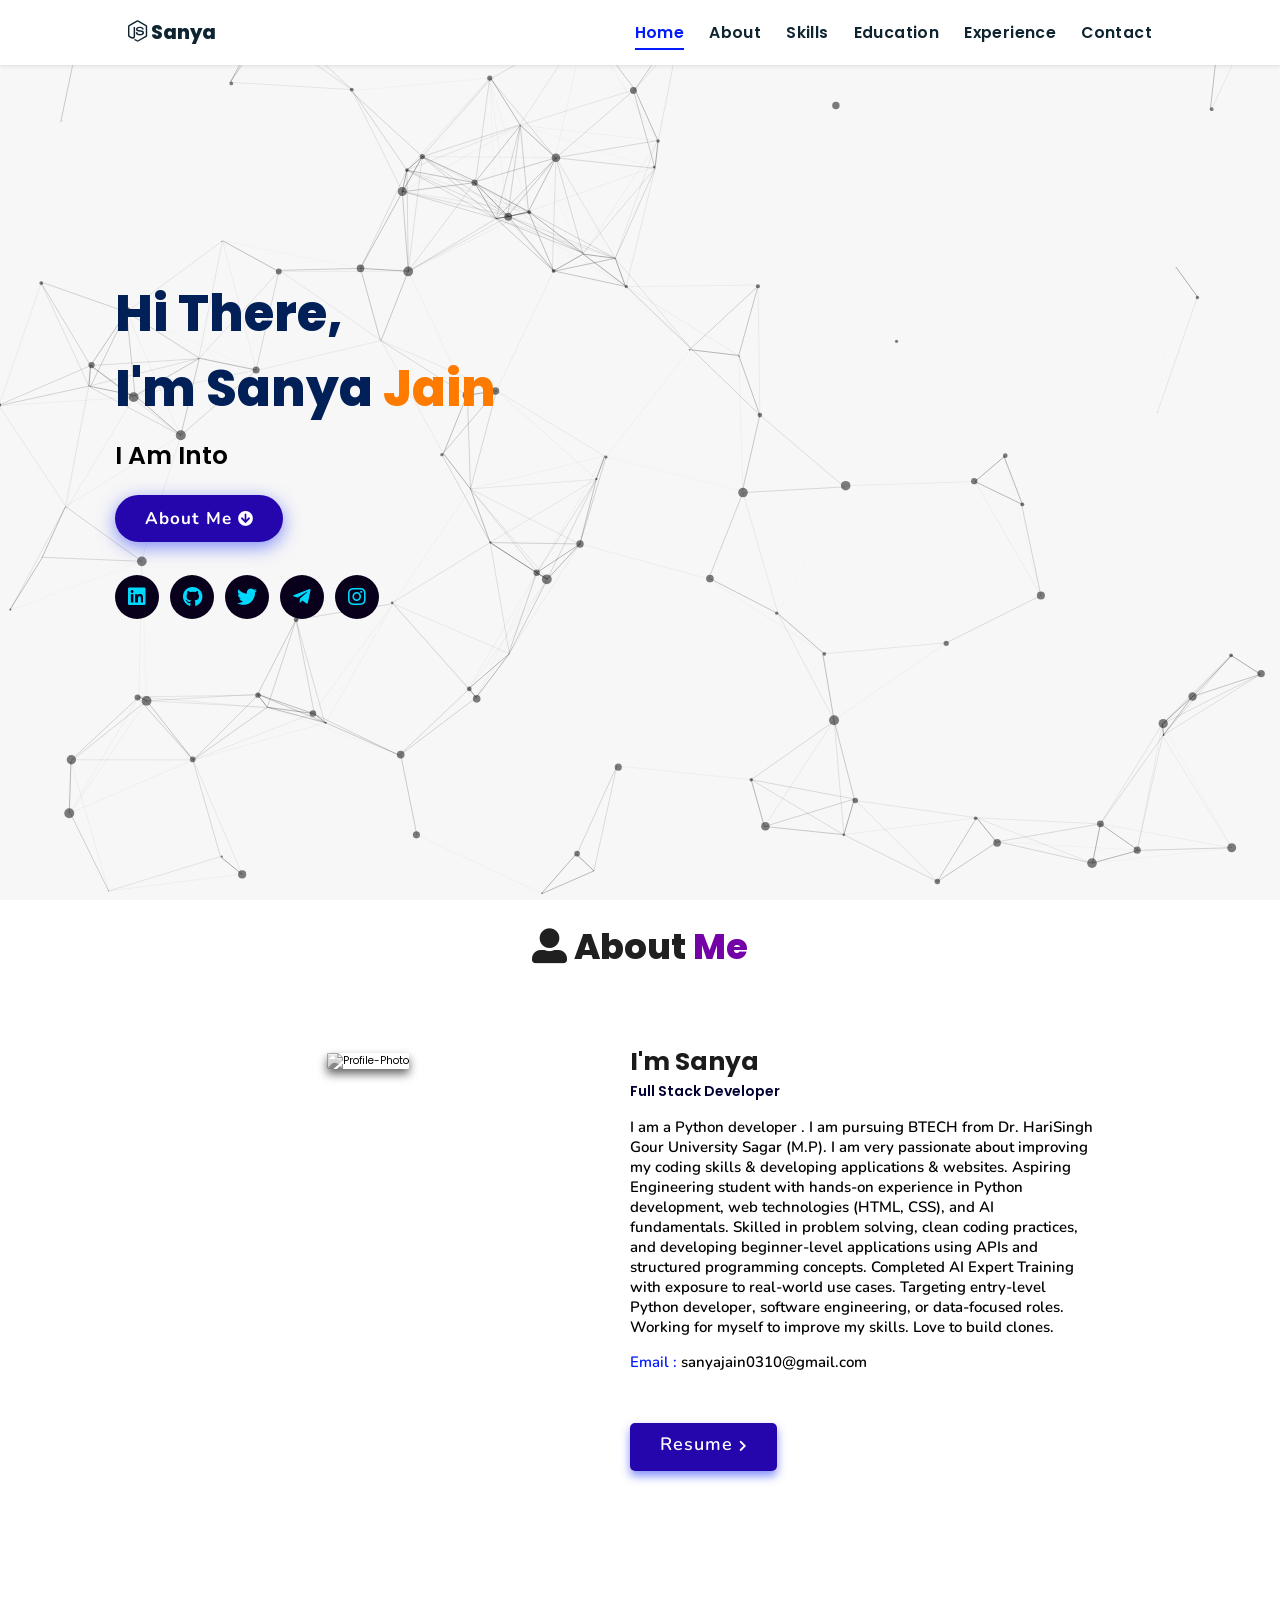
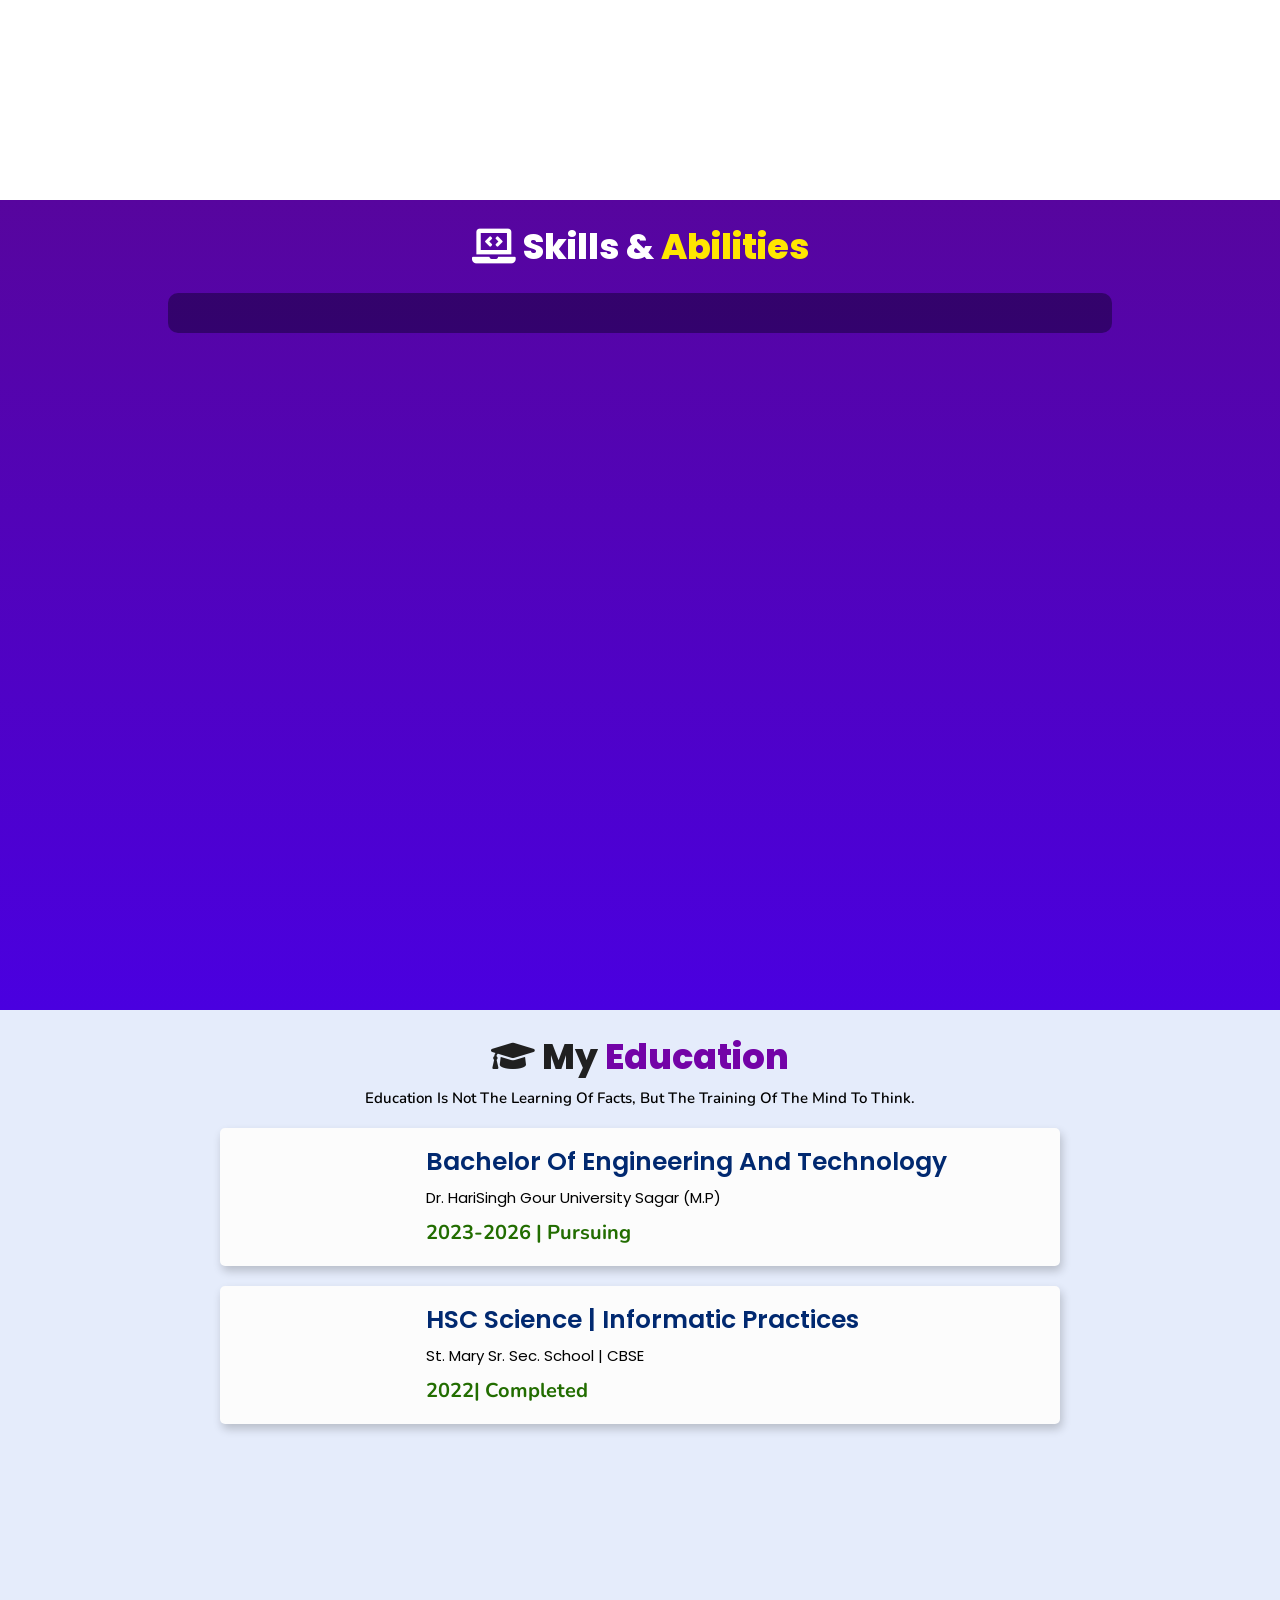
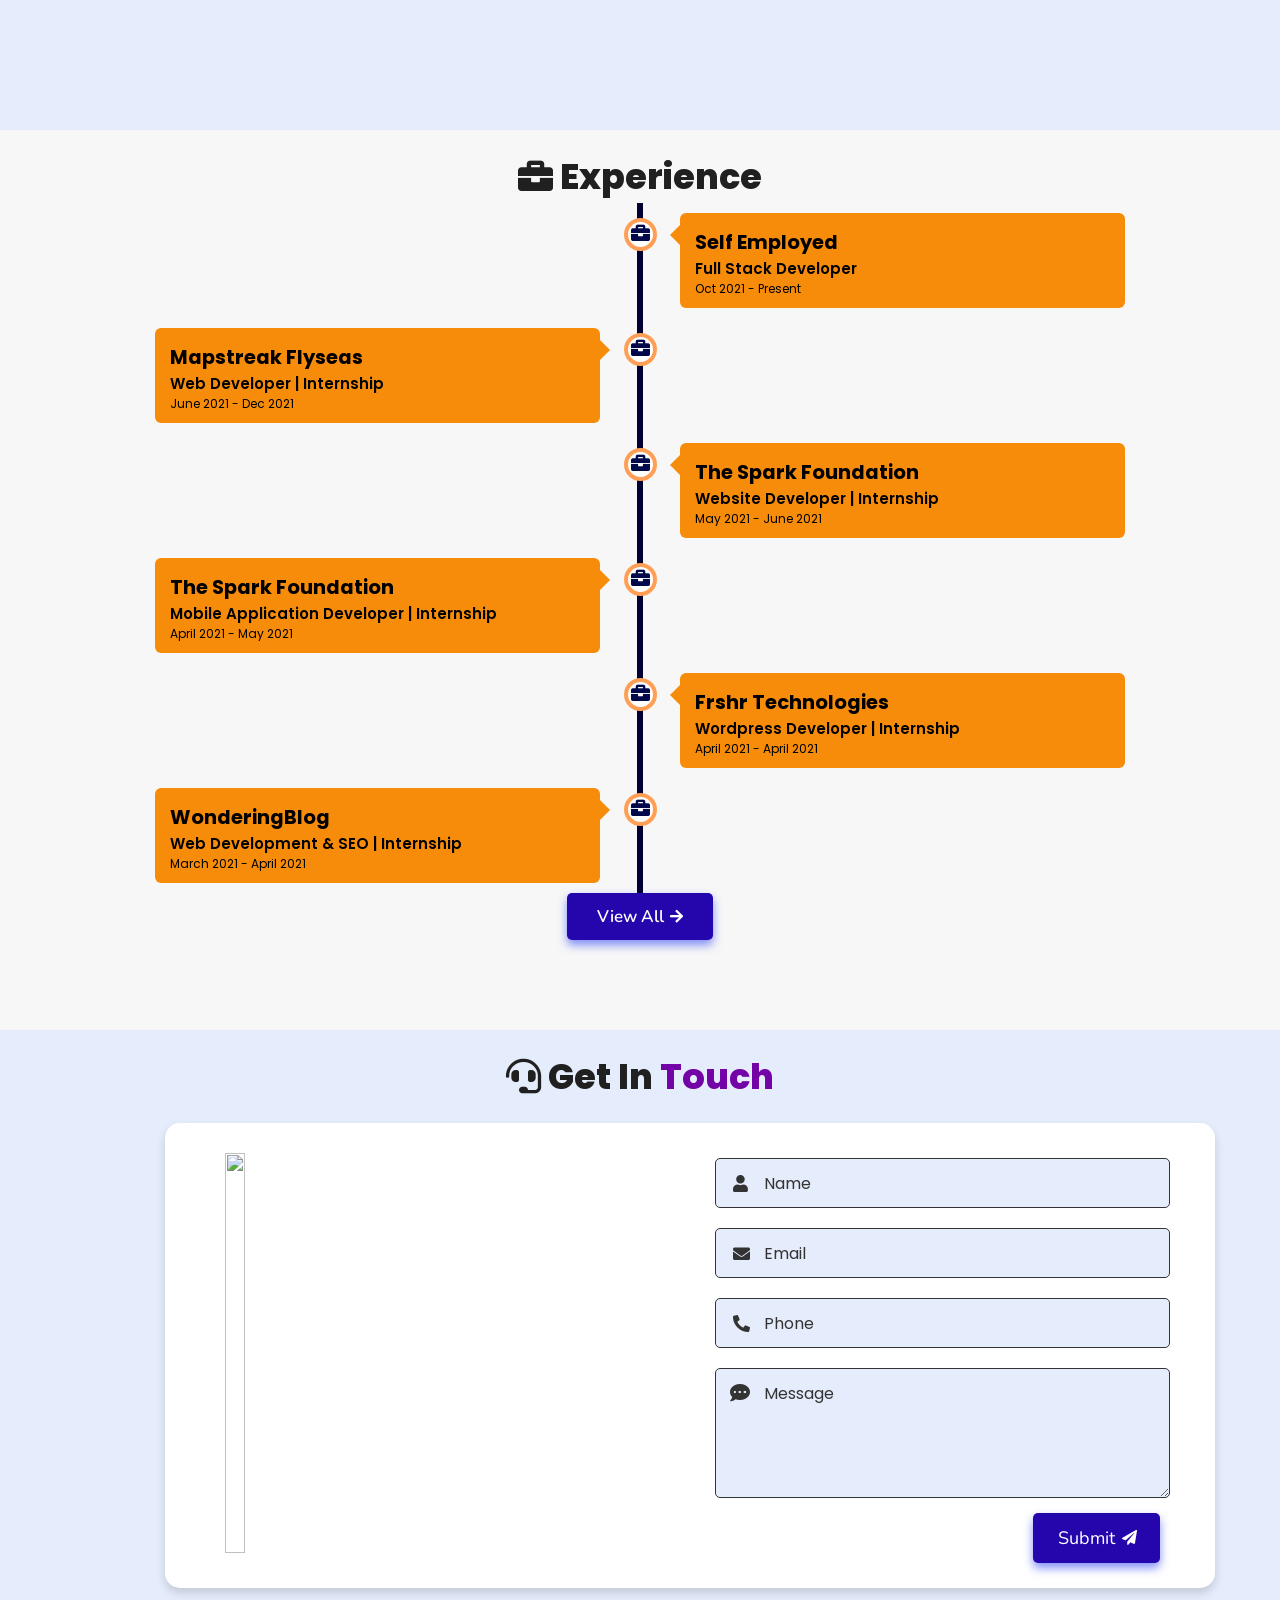
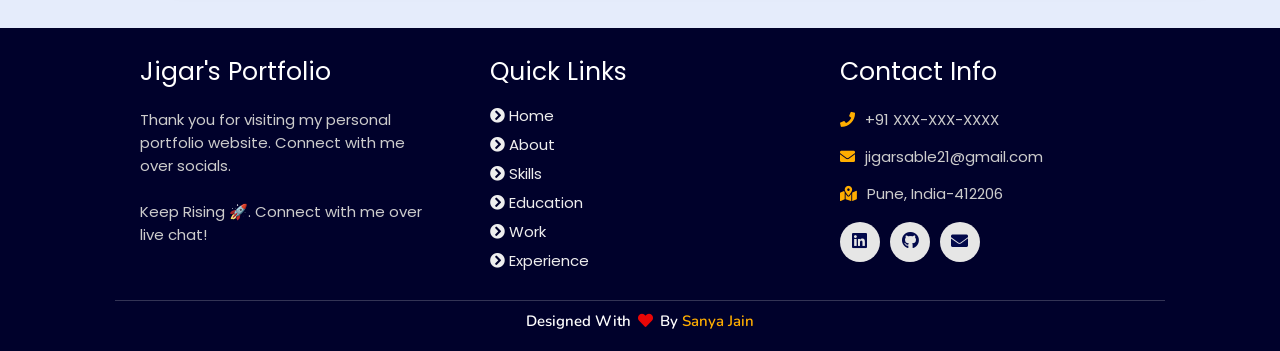
==== index.html @ 199e901e "Add files via upload" ====
<!DOCTYPE html>
<html lang="en">
<head>
    <meta charset="UTF-8">
    <meta http-equiv="X-UA-Compatible" content="IE=edge">
    <meta name="viewport" content="width=device-width, initial-scale=1.0">
    <meta name="keywords" content="sanya jain, portfolio, sanya, Python dev, personal portfolio lifecodes, portfolio design, portfolio website, personal portfolio" />
    <meta name="description" content="Welcome to Sanya's Portfolio. Web Developer and Python Developer" />
    <!-- Custom CSS -->
    <link rel="stylesheet" href="./assets/style.css">
    <!-- Font Awesome -->
    <link rel="stylesheet" href="https://cdnjs.cloudflare.com/ajax/libs/font-awesome/5.15.3/css/all.min.css" integrity="sha512-iBBXm8fW90+nuLcSKlbmrPcLa0OT92xO1BIsZ+ywDWZCvqsWgccV3gFoRBv0z+8dLJgyAHIhR35VZc2oM/gI1w==" crossorigin="anonymous" referrerpolicy="no-referrer" />
    <!-- Favicon -->
    <link id='favicon' rel="shortcut icon" href="./assets/images/favicon.png" type="image/x-png">
    <title>Portfolio | Sanya Jain</title>
</head>
<body oncontextmenu="return false">

<!-- pre loader -->
<!-- <div class="loader-container">
  <img draggable="false" src="./assets/images/preloader.gif" alt="">
</div> -->

<!-- navbar starts -->
<header>
        <a href="/" class="logo"><i class="fab fa-node-js"></i> Sanya</a>

        <div id="menu" class="fas fa-bars"></div>
        <nav class="navbar">
            <ul>
            <li><a class="active" href="#home">Home</a></li>
            <li><a href="#about">About</a></li>
            <li><a href="#skills">Skills</a></li>
            <li><a href="#education">Education</a></li>
            <li><a href="#experience">Experience</a></li>
            <li><a href="#contact">Contact</a></li>
            </ul>
        </nav>
</header>
<!-- navbar ends -->


<!-- hero section starts -->
<section class="home" id="home">
    <div id="particles-js"></div>

    <div class="content">
    <h2>Hi There,<br/> I'm Sanya <span>Jain</span></h2>
    <p>i am into <span class="typing-text"></span></p>
    <a href="#about" class="btn"><span>About Me</span>
      <i class="fas fa-arrow-circle-down"></i>
    </a>
    <div class="socials">
        <ul class="social-icons">
          <li><a class="linkedin" aria-label="LinkedIn" href="https://www.linkedin.com/in/jigar-sable/" target="_blank"><i class="fab fa-linkedin"></i></a></li> 
          <li><a class="github" aria-label="GitHub" href="https://github.com/jigar-sable" target="_blank"><i class="fab fa-github"></i></a></li>
          <li><a class="twitter" aria-label="Twitter" href="https://twitter.com/jigar_sable" target="_blank"><i class="fab fa-twitter"></i></a></li>
          <li><a class="telegram" aria-label="Telegram" href="https://t.me/lifecode5" target="_blank"><i class="fab fa-telegram-plane"></i></a></li>
          <li><a class="instagram" aria-label="Instagram" href="https://www.instagram.com/jigarsable.dev"><i class="fab fa-instagram" target="_blank"></i></a></li>
        </ul>
      </div>
    </div>
<div class="image">
    <img draggable="false" class="tilt" src="https://i.ibb.co/cXT13GSZ/profile-photo.jpg" alt="">
</div>
</section>
<!-- hero section ends -->


<!-- about section starts -->
<section class="about" id="about">
    <h2 class="heading"><i class="fas fa-user-alt"></i> About <span>Me</span></h2>
    
    <div class="row">

    <div class="image">
        <img draggable="false" class="tilt" src="https://i.ibb.co/cXT13GSZ/profile-photo.jpg" alt="profile-photo">
    </div>
    <div class="content">
        <h3>I'm Sanya</h3>
        <span class="tag">Full Stack Developer</span>
        
        <p>I am a Python developer .
          I am pursuing BTECH from Dr. HariSingh Gour University Sagar (M.P).
          I am very passionate about improving my coding skills & developing applications & websites.
          Aspiring Engineering student with hands-on experience in Python development, web technologies (HTML, CSS),
          and AI fundamentals. Skilled in problem solving, clean coding practices, and developing beginner-level applications 
          using APIs and structured programming concepts. Completed AI Expert Training with exposure to real-world use cases.
          Targeting entry-level Python developer, software engineering, or data-focused roles.
          Working for myself to improve my skills.
          Love to build clones. </p>
        
        <div class="box-container">
            <!-- <div class="box">
              <p><span> age: </span> 20</p>
              <p><span> phone : </span> +91 XXX-XXX-XXXX</p>
            </div> -->
            <div class="box">
              <p><span> email : </span> sanyajain0310@gmail.com</p>
            </div>
        </div>
        
        <div class="resumebtn">
            <a href="https://drive.google.com/file/d/15z_i5EoxXMMvRccSIkfbIMJE0jbK_z5-/view?usp=drivesdk" target="_blank" class="btn"><span>Resume</span>
                <i class="fas fa-chevron-right"></i>
            </a>
        </div>

    </div>
    </div>
</section>
<!-- about section ends -->

<!-- skills section starts -->
<section class="skills" id="skills">

    <h2 class="heading"><i class="fas fa-laptop-code"></i> Skills & <span>Abilities</span></h2>

    <div class="container">
          <div class="row" id="skillsContainer">

            <!-- <div class="bar">
              <div class="info">
                <img src="https://img.icons8.com/color/48/000000/adobe-xd.png"/>
                <span>AdobeXD</span>
              </div>
            </div> -->

      </div>
</div>
</section>
<!-- skills section ends -->


<!-- education section starts -->
<section class="education" id="education">

  <h1 class="heading"><i class="fas fa-graduation-cap"></i> My <span>Education</span></h1>

    <p class="qoute">Education is not the learning of facts, but the training of the mind to think.</p>

    <div class="box-container">

    <div class="box">
        <div class="image">
        <!--img draggable="false" src="./assets/images/educat/college.jpg" alt=""-->
        </div>
        <div class="content">
        <h3>Bachelor of Engineering and Technology</h3>
        <p>Dr. HariSingh Gour University Sagar (M.P)</p>
        <h4>2023-2026 | Pursuing</h4>
        </div>
    </div>

    <div class="box">
      <div class="image">
      <!--img draggable="false" src="./assets/images/educat/school.jpg" alt="school"-->
      </div>
      <div class="content">
      <h3>HSC Science | Informatic Practices</h3>
      <p>St. Mary Sr. Sec. School | CBSE</p>
      <h4>2022| Completed</h4>
      </div>
    </div>

</div>
</section>
<!-- education section ends -->



<!-- experience section starts -->
<section class="experience" id="experience">

  <h2 class="heading"><i class="fas fa-briefcase"></i> Experience </h2>

  <div class="timeline">

    <div class="container right">
      <div class="content">
        <div class="tag">
          <h2>Self Employed</h2>
        </div>
        <div class="desc">
            <h3>Full Stack Developer</h3>
            <p>Oct 2021 - present</p>
        </div>
      </div>
    </div>

    <div class="container left">
      <div class="content">
        <div class="tag">
          <h2>Mapstreak Flyseas</h2>
        </div>
        <div class="desc">
            <h3>Web Developer | Internship</h3>
            <p>June 2021 - Dec 2021</p>
        </div>
      </div>
    </div>

    <div class="container right">
      <div class="content">
        <div class="tag">
          <h2>The Spark Foundation</h2>
        </div>
        <div class="desc">
            <h3>Website Developer | Internship</h3>
            <p>May 2021 - June 2021</p>
        </div>
      </div>
    </div>

    <div class="container left">
      <div class="content">
        <div class="tag">
          <h2>The Spark Foundation</h2>
        </div>
        <div class="desc">
            <h3>Mobile Application Developer | Internship</h3>
            <p>April 2021 - May 2021</p>
        </div>
      </div>
    </div>

    <div class="container right">
      <div class="content">
        <div class="tag">
          <h2>Frshr Technologies</h2>
        </div>
        <div class="desc">
            <h3>Wordpress Developer | Internship</h3>
            <p>April 2021 - April 2021</p>
        </div>
      </div>
    </div>

    <div class="container left">
      <div class="content">
        <div class="tag">
          <h2>WonderingBlog</h2>
        </div>
        <div class="desc">
            <h3>Web Development & SEO | Internship</h3>
            <p>March 2021 - April 2021</p>
        </div>
      </div>
    </div>
  </div>

  <div class="morebtn">
    <a href="/experience" class="btn"><span>View All</span>
      <i class="fas fa-arrow-right"></i>
  </a>
  </div>

</div>

</section>
<!-- experience section ends -->

<!-- contact section starts -->
<section class="contact" id="contact">
  
  <h2 class="heading"><i class="fas fa-headset"></i> Get in <span>Touch</span></h2>

  <div class="container">
    <div class="content">
      <div class="image-box">
        <img draggable="false" src="./assets/images/contact1.png" alt="">
      </div>
    <form id="contact-form">
      
      <div class="form-group">
        <div class="field">
          <input type="text" name="name" placeholder="Name" required>
          <i class='fas fa-user'></i>
        </div>
        <div class="field">
          <input type="text" name="email" placeholder="Email" required>
          <i class='fas fa-envelope'></i>
        </div>
        <div class="field">
          <input type="text" name="phone" placeholder="Phone">
          <i class='fas fa-phone-alt'></i>
        </div>
        <div class="message">
        <textarea placeholder="Message" name="message" required></textarea>
        <i class="fas fa-comment-dots"></i>
        </div>
        </div>
      <div class="button-area">
        <button type="submit">
          Submit <i class="fa fa-paper-plane"></i></button>
      </div>
    </form>
  </div>
  </div>
</section>
<!-- contact section ends -->


<!-- footer section starts -->
<section class="footer">

  <div class="box-container">

      <div class="box">
          <h3>Jigar's Portfolio</h3>
          <p>Thank you for visiting my personal portfolio website. Connect with me over socials. <br/> <br/> Keep Rising 🚀. Connect with me over live chat!</p>
      </div>

      <div class="box">
          <h3>quick links</h3>
          <a href="#home"><i class="fas fa-chevron-circle-right"></i> home</a>
          <a href="#about"><i class="fas fa-chevron-circle-right"></i> about</a>
          <a href="#skills"><i class="fas fa-chevron-circle-right"></i> skills</a>
          <a href="#education"><i class="fas fa-chevron-circle-right"></i> education</a>
          <a href="#work"><i class="fas fa-chevron-circle-right"></i> work</a>
          <a href="#experience"><i class="fas fa-chevron-circle-right"></i> experience</a>
      </div>

      <div class="box">
          <h3>contact info</h3>
          <p> <i class="fas fa-phone"></i>+91 XXX-XXX-XXXX</p>
          <p> <i class="fas fa-envelope"></i>jigarsable21@gmail.com</p>
          <p> <i class="fas fa-map-marked-alt"></i>Pune, India-412206</p>
          <div class="share">

              <a href="https://www.linkedin.com/in/sanya-jain-904210" class="fab fa-linkedin" aria-label="LinkedIn" target="_blank"></a>
              <a href="https://github.com/SanyaJain03" class="fab fa-github" aria-label="GitHub" target="_blank"></a>
              <a href="mailto:sanyajain0310@gmail.com" class="fas fa-envelope" aria-label="Mail" target="_blank"></a>
          </div>
      </div>
  </div>

  <h1 class="credit">Designed with <i class="fa fa-heart pulse"></i> by <a href="https://www.linkedin.com/in/sanya-jain-904210"> Sanya Jain</a></h1>

</section>
<!-- footer section ends -->


<!-- scroll top btn -->
<a href="#home" aria-label="ScrollTop" class="fas fa-angle-up" id="scroll-top"></a>
<!-- scroll back to top -->


<!-- ==== ALL MAJOR JAVASCRIPT CDNS STARTS ==== -->
<!-- jquery cdn -->
<script src="https://cdnjs.cloudflare.com/ajax/libs/jquery/3.6.0/jquery.min.js" integrity="sha512-894YE6QWD5I59HgZOGReFYm4dnWc1Qt5NtvYSaNcOP+u1T9qYdvdihz0PPSiiqn/+/3e7Jo4EaG7TubfWGUrMQ==" crossorigin="anonymous" referrerpolicy="no-referrer"></script>

<!-- typed.js cdn -->
<script src="https://cdnjs.cloudflare.com/ajax/libs/typed.js/2.0.5/typed.min.js" integrity="sha512-1KbKusm/hAtkX5FScVR5G36wodIMnVd/aP04af06iyQTkD17szAMGNmxfNH+tEuFp3Og/P5G32L1qEC47CZbUQ==" crossorigin="anonymous" referrerpolicy="no-referrer"></script>

<!-- particle.js links -->
<script src="./assets/js/particles.min.js"></script>
<script src="./assets/js/app.js"></script>

<!-- vanilla tilt.js links -->
<script src="https://cdnjs.cloudflare.com/ajax/libs/vanilla-tilt/1.7.0/vanilla-tilt.min.js" integrity="sha512-SttpKhJqONuBVxbRcuH0wezjuX+BoFoli0yPsnrAADcHsQMW8rkR84ItFHGIkPvhnlRnE2FaifDOUw+EltbuHg==" crossorigin="anonymous" referrerpolicy="no-referrer"></script>

<!-- scroll reveal anim -->
<script src="https://unpkg.com/scrollreveal"></script>

<script
      type="text/javascript"
      src="https://cdn.jsdelivr.net/npm/emailjs-com@3/dist/email.min.js"
    ></script>

<!-- ==== ALL MAJOR JAVASCRIPT CDNS ENDS ==== -->

<script src="./assets/js/script.js"></script>

</body>
</html>
---- assets/style.css ----
@import url("https://fonts.googleapis.com/css2?family=Poppins:wght@400;600;700&display=swap");
@import url("https://fonts.googleapis.com/css2?family=Nunito:ital,wght@0,300;0,400;0,600;0,700;1,300;1,400&display=swap");

* {
  margin: 0;
  padding: 0;
  box-sizing: border-box;
  text-decoration: none;
  outline: none;
  border: none;
  text-transform: capitalize;
  transition: all 0.2s linear;
}
html {
  font-size: 62.5%;
  overflow-x: hidden;
  scroll-behavior: smooth;
}
body {
  background: #f7f7f7;
  font-family: "Poppins", sans-serif;
}

*::selection {
  background: #2b3dda;
  color: #fff;
}

html {
  font-size: 62.5%;
  overflow-x: hidden;
}
html::-webkit-scrollbar {
  width: 0.8rem;
}
html::-webkit-scrollbar-track {
  background: rgb(235, 202, 245);
}
html::-webkit-scrollbar-thumb {
  background: #420177;
}

/* pre loader start */
.loader-container {
  position: fixed;
  top: 0;
  left: 0;
  z-index: 10000;
  background: #e6eff1;
  display: flex;
  align-items: center;
  justify-content: center;
  height: 100%;
  width: 100%;
}
.loader-container.fade-out {
  top: -120%;
}
/* pre loader end */

/* navbar starts */
header {
  position: fixed;
  top: 0;
  left: 0;
  right: 0;
  z-index: 1000;
  display: flex;
  align-items: center;
  justify-content: space-between;
  padding: 1.7rem 10%;
  height: 6.5rem;
  background-color: #fff;
  box-shadow: 0 1px 4px rgba(146, 161, 176, 0.3);
}
section {
  min-height: 100vh;
  padding: 2rem 9%;
}
.heading {
  font-size: 3.5rem;
  color: rgb(32, 32, 32);
  font-weight: 800;
  text-align: center;
}
.heading span {
  color: rgb(115, 3, 167);
}
header .logo {
  font-size: 1.9rem;
  font-weight: 800;
  text-decoration: none;
  color: #0e2431;
}
header .logo i {
  font-size: 2.2rem;
}
header .logo:hover {
  color: #fc8c05;
}
header .navbar ul {
  list-style: none;
  display: flex;
  justify-content: center;
  align-items: center;
}
header .navbar li {
  margin-left: 2.5rem;
}
header .navbar ul li a {
  font-size: 1.57rem;
  color: #0e2431;
  font-weight: 600;
  text-decoration: none;
  letter-spacing: 0.04rem;
  transition: 0.2s;
}
header .navbar ul li a.active,
header .navbar ul li a:hover {
  color: #011aff;
  border-bottom: 0.2rem solid #011aff;
  padding: 0.5rem 0;
}
/* navbar ends */

/* hamburger icon starts*/
#menu {
  font-size: 3rem;
  cursor: pointer;
  color: rgb(24, 2, 63);
  display: none;
}
@media (max-width: 768px) {
  #menu {
    display: block;
  }
  header .navbar {
    position: fixed;
    top: 6.5rem;
    right: -120%;
    width: 75%;
    height: 100%;
    text-align: left;
    align-items: flex-start;
    background-color: #0e0f31;
  }
  header .navbar ul {
    flex-flow: column;
    padding: 1rem;
  }
  header .navbar ul li {
    text-align: center;
    width: 100%;
    margin: 1rem 0;
    border-radius: 0.5rem;
    width: 26rem;
  }
  header .navbar ul li a {
    display: block;
    padding: 1rem;
    text-align: left;
    color: #fff;
    font-size: 2rem;
  }
  header .navbar ul li a.active,
  header .navbar ul li a:hover {
    padding: 1rem;
    color: #fff;
    border-radius: 0.5rem;
    border-bottom: 0.5rem solid #011aff;
  }
  .fa-times {
    transform: rotate(180deg);
  }
  header .navbar.nav-toggle {
    right: 0;
  }
}
/* hamburger icon ends */

/* hero section starts*/
.home {
  position: relative;
  display: flex;
  flex-wrap: wrap;
  gap: 1.5rem;
  min-height: 100vh;
  align-items: center;
}
.home #particles-js {
  position: absolute;
  top: 0;
  left: 0;
  height: 100%;
  width: 100%;
}
.home::before {
  content: "";
  position: absolute;
  top: 0;
  left: 0;
  height: 100%;
  width: 100%;
}
.home .content {
  flex: 1 1 40rem;
  padding-top: 1rem;
  z-index: 1;
}
.home .image {
  flex: 1 1 40rem;
  z-index: 1;
}
.home .image img {
  width: 70%;
  margin-left: 6rem;
  border-radius: 50%;
  box-shadow: 0 2px 8px rgba(0, 0, 0, 0.3);
  cursor: pointer;
}
.home .image img:hover {
  box-shadow: 0 5px 15px rgba(0, 0, 0, 0.5);
}
.home .content h2 {
  font-size: 5rem;
  font-weight: 800;
  color: #002057;
}
.home .content h2 span {
  font-size: 5rem;
  font-weight: 800;
  color: #ff7b00;
}
.home .content p {
  font-size: 2.5rem;
  color: #000;
  font-weight: 600;
  padding: 1rem 0;
}
.home .content p span {
  font-size: 2.5rem;
  color: rgb(148, 8, 8);
  font-weight: 600;
  padding: 1rem 0;
}
.home .btn {
  margin-top: 1rem;
  position: absolute;
  line-height: 0;
  padding: 1.6rem 3rem;
  border-radius: 4em;
  transition: 0.5s;
  color: #fff;
  background: #2506ad;
  box-shadow: 0px 5px 18px rgba(48, 68, 247, 0.6);
  font-family: "Nunito", sans-serif;
}
.home .btn span {
  font-weight: 700;
  font-size: 1.7rem;
  letter-spacing: 0.1rem;
}
.home .btn i {
  margin-left: 0.3rem;
  font-size: 1.5rem;
  transition: 0.3s;
}
.home .btn:hover {
  background: #1a047e;
}
.home .btn:hover i {
  transform: translateX(5px);
}
/* social icons start */
.socials {
  position: relative;
  margin-top: 9rem;
}
.socials .social-icons {
  padding-left: 0;
  margin-bottom: 0;
  list-style: none;
}
.socials .social-icons li {
  display: inline-block;
  margin-bottom: 14px;
}
.social-icons a {
  font-size: 2rem;
  display: inline-block;
  line-height: 44px;
  color: #00d9ff;
  background-color: #09011b;
  width: 44px;
  height: 44px;
  text-align: center;
  margin-right: 8px;
  border-radius: 100%;
  -webkit-transition: all 0.2s linear;
  -o-transition: all 0.2s linear;
  transition: all 0.2s linear;
}
.social-icons a:active,
.social-icons a:focus,
.social-icons a:hover {
  color: #fff;
  background-color: #0685da;
}
.social-icons a.github:hover {
  background-color: #0e0e0e;
}
.social-icons a.twitter:hover {
  background-color: #00aced;
}
.social-icons a.linkedin:hover {
  background-color: #007bb6;
}
.social-icons a.dev:hover {
  background-color: #070707;
}
.social-icons a.instagram:hover {
  background-color: #ee00da;
}
/* social icons end */

/* hero media queries starts*/
@media (max-width: 450px) {
  .home .btn {
    margin: 4rem 0;
  }
  .socials {
    margin-top: 12rem;
  }
  .home .image img {
    margin-top: -12rem;
  }
  .home .content p {
    font-size: 2.2rem;
  }
  .home .content p span {
    font-size: 2.2rem;
  }
}
/* hero media queries ends*/
/* hero section end */

/* about section starts */
.about {
  background: rgb(255, 255, 255);
}
.about .row {
  display: flex;
  flex-direction: row;
  gap: 2rem;
  flex-wrap: wrap;
  padding: 4rem;
}
.about .row .image {
  text-align: center;
  flex: 1 1 35rem;
}
.about .row .image img {
  margin: 4rem;
  width: 30rem;
  height: auto;
  border-radius: 5%;
  box-shadow: 0 5px 10px rgba(0, 0, 0, 0.6);
  mix-blend-mode: luminosity;
  transition: 0.3s;
  cursor: pointer;
}
.about .row .image img:hover {
  mix-blend-mode: normal;
}
.about .row .content {
  flex: 1 1 45rem;
  padding: 3rem;
}
.about .row .content h3 {
  color: rgb(27, 27, 27);
  font-size: 2.5rem;
}
.about .row .content .tag {
  font-size: 1.4rem;
  color: #020133;
  font-weight: 600;
  margin-top: 1rem;
}
.about .row .content p {
  font-size: 1.5rem;
  margin-top: 1.5rem;
  font-family: "Nunito";
  font-weight: 600;
  text-transform: none;
}
.about .row .content .box-container {
  display: flex;
  flex-wrap: wrap;
  gap: 1.5rem;
  font-family: "Nunito";
  font-weight: 600;
}
.about .row .content .box-container .box p {
  text-transform: none;
}
.about .row .content .box-container .box p span {
  color: #011aff;
}
.resumebtn {
  margin-top: 6rem;
}
.resumebtn .btn {
  padding: 1.7rem 3rem;
  border-radius: 0.5em;
  transition: 0.3s;
  color: #fff;
  background: #2506ad;
  box-shadow: 0px 5px 10px rgba(48, 68, 247, 0.6);
  font-family: "Nunito", sans-serif;
}
.resumebtn .btn span {
  font-weight: 600;
  font-size: 1.8rem;
  letter-spacing: 0.1rem;
}
.resumebtn .btn i {
  margin-left: 0.3rem;
  font-size: 1.2rem;
  transition: 0.3s;
}
.resumebtn .btn:hover {
  background: #1a047e;
}
.resumebtn .btn:hover i {
  transform: translateX(5px);
}
/* about media queries starts*/
@media screen and (max-width: 600px) {
  .about .row .image {
    margin-top: 2rem;
  }
  .about .row .image img {
    margin: 0 auto;
    width: 80%;
    mix-blend-mode: normal;
  }
  .about .row {
    padding: 0.5rem;
    margin-bottom: 7rem;
  }
  .about .row .content {
    padding: 1rem;
  }
  .about .row .content .box-container {
    gap: 0;
  }
}
/* about media queries ends*/
/* about section ends */

/* skills section starts */
.skills {
  min-height: 90vh;
  background: linear-gradient(to bottom, #57059e, #4a00e0);
}
.skills h2 {
  color: #fff;
}
.skills .heading span {
  color: rgb(255, 230, 0);
}
.skills .container {
  background: rgba(0, 0, 22, 0.4);
  color: #fff;
  border-radius: 1rem;
  padding: 2rem;
  width: 90%;
  margin: auto;
  margin-top: 2rem;
}
.skills .container .row {
  display: grid;
  grid-template-columns: repeat(6, 1fr);
  flex-wrap: wrap;
  gap: 1.8rem;
}
.skills .container .bar {
  margin-bottom: 15px;
  padding: 10px;
  border-radius: 1rem;
  box-shadow: 0 4px 10px rgba(0, 0, 0, 0.2);
  background: rgba(0, 0, 22, 0.9);
  transition: 0.2s;
}
.skills .container .bar:hover {
  box-shadow: 0 8px 10px rgba(0, 2, 68, 0.8) !important;
  background-color: rgba(0, 0, 0, 0.9) !important;
}
.skills .container .bar .info {
  display: flex;
  flex-direction: column;
  align-items: center;
  gap: 1rem;
  margin-top: 1rem;
}
.skills .container .bar .info i {
  font-size: 4rem;
}
.skills .container .bar .info span {
  font-size: 2rem;
  font-weight: 500;
  font-family: "Poppins";
  margin-left: 0.5rem;
}
/* skills media queries starts*/
@media screen and (max-width: 600px) {
  .skills .container {
    padding: 0;
    margin: 0;
  }
  .skills .container .row {
    grid-template-columns: repeat(2, 1fr);
    margin: 1rem;
    padding: 2rem 0.2rem 2rem 0.2rem;
    gap: 1rem;
  }
  .skills .container {
    margin-top: 5px;
    width: 100%;
  }
}
/* skills media queries ends*/
/* skills section ends */

/* education section starts */
.education {
  background: #e5ecfb;
  min-height: 80vh;
}
.education .qoute {
  font-size: 1.5rem;
  text-align: center;
  font-family: "Nunito", sans-serif;
  font-weight: 600;
  margin-top: 0.5rem;
}
.education .box-container {
  display: flex;
  flex-wrap: wrap;
  justify-content: center;
  align-items: center;
  flex-direction: column;
}
.education .box-container .box {
  display: flex;
  flex-direction: row;
  width: 80%;
  border-radius: 0.5rem;
  box-shadow: 0.2rem 0.5rem 1rem rgba(0, 0, 0, 0.2);
  text-align: center;
  position: relative;
  margin-top: 2rem;
  overflow: hidden;
  transition: 0.3s;
  background: rgb(252, 252, 252);
}
.education .box-container .box:hover {
  transform: scale(1.03);
  box-shadow: 1rem 0.5rem 1.2rem rgba(0, 0, 0, 0.3);
}
.education .box-container .box .image {
  flex: 1 1 20rem;
  width: 100%;
}
.education .box-container .box img {
  object-fit: cover;
  position: relative;
  width: 100%;
  height: 100%;
}
.education .box-container .box .content {
  position: relative;
  display: flex;
  flex-direction: column;
  padding: 1rem;
  flex-wrap: wrap;
  flex: 1 1 70rem;
}
.education .box-container .box .content h3 {
  font-size: 2.5rem;
  color: #012970;
  padding: 0.5rem 0;
  font-weight: 600;
  text-align: left;
  margin-left: 1rem;
}
.education .box-container .box .content p {
  font-size: 1.5rem;
  margin-left: 1rem;
  text-align: left;
}
.education h4 {
  font-size: 2rem;
  color: rgb(34, 109, 0);
  text-align: left;
  margin: 1rem;
  font-family: "Nunito", sans-serif;
  font-weight: 700;
}

/* education media queries starts*/
@media screen and (max-width: 600px) {
  .education .box-container .box {
    flex-direction: column;
    width: 100%;
  }
  .education .box-container .box .image {
    width: 100%;
    height: 25rem;
  }
  .education .box-container .box img {
    width: 100%;
  }
  .education .box-container .box .content {
    position: relative;
    display: flex;
    flex-direction: column;
    padding: 1rem;
    flex-wrap: wrap;
    flex: 0;
  }
  .education .btns {
    margin-top: 2rem;
    margin-left: 1rem;
    margin-right: 1rem;
    flex-wrap: wrap;
  }
}
/* education media queries ends*/
/* education section ends */

/* work section starts */
.work {
  /* background: #010124; */
  background: linear-gradient(to bottom, #000031, #00002c);
}
.work h2 {
  color: #fff;
  padding: 1rem;
}
.work .heading span {
  color: rgb(255, 230, 0);
}
.work .box-container {
  display: flex;
  flex-wrap: wrap;
  gap: 1.5rem;
  margin: 2rem;
}
.work .box-container .box {
  flex: 1 1 30rem;
  border-radius: 0.5rem;
  box-shadow: 0 0.5rem 1rem rgba(0, 0, 0, 0.1);
  position: relative;
  overflow: hidden;
  height: 30rem;
}
.work .box-container .box img {
  height: 100%;
  width: 100%;
  object-fit: cover;
}
.work .box-container .box .content {
  height: 100%;
  width: 100%;
  position: absolute;
  top: 85%;
  left: 0;
  background: rgba(255, 255, 255, 0.9);
  display: flex;
  flex-direction: column;
}
.work .box-container .box .content .tag {
  display: flex;
  flex-direction: row;
  justify-content: space-between;
  align-items: center;
  height: 4.5rem;
  width: 100%;
  padding-left: 1rem;
  background: #ffd900;
}
.work .box-container .box .content .tag h3 {
  font-size: 2rem;
}
.work .box-container .box:hover .content {
  top: 25%;
}
.work .desc {
  margin: 2rem;
  display: flex;
  flex-direction: column;
  justify-content: center;
}
.work .desc p {
  font-size: 1.5rem;
}
.work .desc .btns {
  display: flex;
  justify-content: space-between;
  width: 100%;
  margin-top: 2rem;
}
.work .desc .btns .btn {
  line-height: 0;
  display: inline;
  padding: 1.5rem 2.5rem;
  border-radius: 0.5rem;
  font-size: 1.5rem;
  color: #fff;
  background: rgb(12, 12, 12);
  margin-right: 2rem;
}
.work .desc .btns .btn:hover {
  background: #310ae0f5;
}
.work .viewall {
  display: flex;
  justify-content: center;
}
.work .viewall .btn {
  position: relative;
  line-height: 0;
  padding: 1.6rem 3rem;
  border-radius: 0.5em;
  transition: 0.5s;
  color: rgb(255, 255, 255);
  font-weight: 700;
  border: 2px solid #fff;
  box-shadow: 0px 5px 10px rgba(65, 84, 241, 0.4);
  text-align: center;
}
.work .viewall .btn span {
  font-weight: 600;
  font-size: 1.7rem;
  font-family: "Nunito", sans-serif;
}
.work .viewall .btn i {
  margin-left: 0.3rem;
  font-size: 1.5rem;
  transition: 0.3s;
}
.work .viewall .btn:hover {
  background: #fff;
  color: #000;
}
.work .viewall .btn:hover i {
  transform: translateX(5px);
}
/* work section ends */

/* experience section starts */
.experience .timeline {
  position: relative;
  max-width: 1200px;
  margin: 0 auto;
}
.experience .timeline::after {
  content: "";
  position: absolute;
  width: 6px;
  background: #020133;
  top: 0;
  bottom: 0;
  left: 50%;
  margin-left: -3px;
  z-index: -2;
}
.experience .container {
  padding: 10px 40px;
  position: relative;
  background-color: inherit;
  width: 50%;
}
/*circles on timeline*/
.experience .container::after {
  content: "\f0b1";
  position: absolute;
  width: 25px;
  height: 25px;
  right: -17px;
  background-color: rgb(255, 255, 255);
  border: 4px solid #ff9f55;
  top: 15px;
  border-radius: 50%;
  z-index: 100;
  font-size: 1.89rem;
  text-align: center;
  font-weight: 600;
  color: #02094b;
  font-family: "Font Awesome\ 5 Free";
}
.experience .left {
  left: 0;
}
.experience .right {
  left: 50%;
}
/* arrows pointing right */
.experience .left::before {
  content: " ";
  height: 0;
  position: absolute;
  top: 22px;
  width: 0;
  z-index: 1;
  right: 30px;
  border: medium solid #f68c09;
  border-width: 10px 0 10px 10px;
  border-color: transparent transparent transparent #f68c09;
}
/* arrows pointing left  */
.experience .right::before {
  content: " ";
  height: 0;
  position: absolute;
  top: 22px;
  width: 0;
  z-index: 1;
  left: 30px;
  border: medium solid #f68c09;
  border-width: 10px 10px 10px 0;
  border-color: transparent #f68c09 transparent transparent;
}
.experience .right::after {
  left: -16px;
}
.experience .content {
  background-color: #f68c09;
  position: relative;
  border-radius: 6px;
}
.experience .content .tag {
  font-size: 1.3rem;
  padding-top: 1.5rem;
  padding-left: 1.5rem;
}
.experience .content .desc {
  margin-left: 1.5rem;
  padding-bottom: 1rem;
}
.experience .content .desc h3 {
  font-size: 1.5rem;
  font-weight: 600;
}
.experience .content .desc p {
  font-size: 1.2rem;
}
/* view all button */
.morebtn {
  display: flex;
  justify-content: center;
}
.morebtn .btn {
  position: relative;
  line-height: 0;
  padding: 1.6rem 3rem;
  border-radius: 0.5em;
  transition: 0.5s;
  color: #fff;
  background: #2506ad;
  box-shadow: 0px 5px 10px rgba(48, 68, 247, 0.6);
  text-align: center;
}
.morebtn .btn span {
  font-weight: 600;
  font-size: 1.7rem;
  font-family: "Nunito", sans-serif;
}
.morebtn .btn i {
  margin-left: 0.3rem;
  font-size: 1.5rem;
  transition: 0.3s;
}
.morebtn .btn:hover {
  background: #1a047e;
}
.morebtn .btn:hover i {
  transform: translateX(5px);
}

/* Media queries - Responsive timeline on screens less than 600px wide */
@media screen and (max-width: 600px) {
  .experience {
    min-height: 80vh;
  }
  .experience .timeline {
    margin-top: 2rem;
  }
  .experience .timeline::after {
    left: 31px;
  }
  .experience .container {
    width: 100%;
    padding-left: 8rem;
    padding-right: 2rem;
  }
  .experience .container::after {
    font-size: 2.2rem;
  }
  .experience .container::before {
    left: 61px;
    border: medium solid #f68c09;
    border-width: 10px 10px 10px 0;
    border-color: transparent #f68c09 transparent transparent;
  }
  .experience .left::after {
    left: 15px;
  }
  .experience .right::after {
    left: 15px;
  }
  .experience .right {
    left: 0%;
  }
  .morebtn {
    margin-top: 3rem;
  }
}
/* experience media queries ends */
/* experience section ends */

/* contact section starts */
.contact {
  background: #e5ecfb;
  min-height: 60vh;
}
.contact .container {
  max-width: 1050px;
  width: 100%;
  background: #fff;
  border-radius: 1.5rem;
  margin: 2rem 5rem;
  box-shadow: 0 5px 10px rgba(0, 0, 0, 0.15);
}
.contact .container .content {
  display: flex;
  align-items: center;
  justify-content: space-between;
  padding: 2.5rem 2rem;
}
.contact .content .image-box {
  max-width: 60%;
  margin-left: 4rem;
}
.contact .content .image-box img {
  width: 100%;
  height: 40rem;
  position: relative;
}
.contact .content form {
  width: 45%;
  margin-right: 3.5rem;
}
form .form-group {
  display: flex;
  flex-direction: column;
  justify-content: center;
}
.form-group .field {
  height: 50px;
  display: flex;
  position: relative;
  margin: 1rem;
  width: 100%;
}
form i {
  position: absolute;
  top: 50%;
  left: 18px;
  color: rgb(51, 51, 51);
  font-size: 17px;
  pointer-events: none;
  transform: translateY(-50%);
}
form .field input,
form .message textarea {
  width: 100%;
  height: 100%;
  outline: none;
  padding: 0 16px 0 48px;
  font-size: 16px;
  font-family: "Poppins", sans-serif;
  border-radius: 5px;
  border: 1px solid rgb(51, 51, 51);
  background: #e5ecfb;
}
.field input::placeholder,
.message textarea::placeholder {
  color: rgb(51, 51, 51);
}
.field input:focus,
.message textarea:focus {
  padding-left: 47px;
  border: 2px solid rgb(115, 3, 167);
}
.field input:focus ~ i,
.message textarea:focus ~ i {
  color: rgb(115, 3, 167);
}
form .message {
  position: relative;
  margin: 1rem;
  width: 100%;
}
form .message i {
  top: 25px;
  font-size: 20px;
  left: 15px;
}
form .message textarea {
  min-height: 130px;
  max-height: 230px;
  max-width: 100%;
  min-width: 100%;
  padding: 12px 20px 0 48px;
}
form .message textarea::-webkit-scrollbar {
  width: 0px;
}
form .button-area {
  display: flex;
  float: right;
  flex-direction: row-reverse;
}
.button-area button {
  color: #fff;
  border: none;
  outline: none;
  font-size: 1.8rem;
  cursor: pointer;
  border-radius: 5px;
  padding: 13px 25px;
  background: #2506ad;
  box-shadow: 0px 5px 10px rgba(48, 68, 247, 0.6);
  transition: 0.3s ease;
  font-family: "Nunito", sans-serif;
}
.button-area button:hover {
  background: #421cecf5;
}
.button-area span {
  font-size: 17px;
  padding: 1rem;
  display: none;
}
.button-area button i {
  position: relative;
  top: 6px;
  left: 2px;
  font-size: 1.5rem;
  transition: 0.3s;
  color: #fff;
}
.button-area button:hover i {
  left: 8px;
}
/* contact section media queries starts */
@media (max-width: 900px) {
  .contact {
    min-height: 70vh;
  }
  .contact .container {
    margin: 3rem 0 2rem 0;
  }
  .contact .container .content {
    padding: 18px 12px;
  }
  .contact .content .image-box {
    display: none;
  }
  .contact .content form {
    width: 100%;
    margin-right: 2rem;
  }
}
/* contact section media queries ends */
/* contact section ends */

/* footer section starts */
.footer {
  min-height: auto;
  padding-top: 0;
  background: rgb(0, 1, 43);
}
.footer .box-container {
  display: flex;
  justify-content: center;
  flex-wrap: wrap;
}
.footer .box-container .box {
  flex: 1 1 25rem;
  margin: 2.5rem;
}
.footer .box-container .box h3 {
  font-size: 2.5rem;
  color: #fff;
  padding-bottom: 1rem;
  font-weight: normal;
}
.footer .box-container .box p {
  font-size: 1.5rem;
  color: #ccc;
  padding: 0.7rem 0;
  text-transform: none;
}
.footer .box-container .box p i {
  padding-right: 1rem;
  color: #ffae00;
}
.footer .box-container .box a {
  font-size: 1.5rem;
  color: rgb(238, 238, 238);
  padding: 0.3rem 0;
  display: block;
}
.footer .box-container .box a:hover {
  color: #ffae00;
}
.footer .box-container .box .share {
  display: flex;
  flex-wrap: wrap;
  padding: 1rem 0;
}
.footer .box-container .box .share a {
  height: 4rem;
  width: 4rem;
  padding: 1rem;
  text-align: center;
  border-radius: 5rem;
  font-size: 1.7rem;
  margin-right: 1rem;
  transition: 0.2s;
  background: rgb(230, 230, 230);
  color: #02094b;
  border: none;
}
.footer .box-container .box .share a:hover {
  background: transparent;
  transform: scale(0.98);
  border: 0.1rem solid rgb(180, 178, 178);
  color: #ffae00;
}
.footer .credit {
  padding: 1rem 0 0 0;
  text-align: center;
  font-size: 1.5rem;
  font-family: "Nunito", sans-serif;
  font-weight: 600;
  color: #fff;
  border-top: 0.1rem solid #fff3;
}
.footer .credit a {
  color: #ffae00;
}
.footer .fa {
  color: #e90606;
  margin: 0 0.3rem;
  font-size: 1.5rem;
  animation: pound 0.35s infinite alternate;
}
@-webkit-keyframes pound {
  to {
    transform: scale(1.1);
  }
}
@keyframes pound {
  to {
    transform: scale(1.1);
  }
}
@media (max-width: 450px) {
  .footer .box-container .box {
    margin: 1.5rem;
  }
  .footer .box-container .box p {
    padding: 0.7rem;
  }
  .footer .box-container .box .share a {
    padding: 1.2rem;
  }
}
/* footer section ends */

/* common media queries starts*/
@media (max-width: 450px) {
  html {
    font-size: 55%;
  }
  body {
    padding-right: 0;
  }
  section {
    padding: 2rem;
  }
}
/* common media queries ends*/

/* scroll top starts */
#scroll-top {
  position: fixed;
  top: -140%;
  right: 2rem;
  padding: 1rem 1.5rem;
  font-size: 2rem;
  background: #ffae00;
  color: rgb(13, 0, 44);
  border-radius: 50%;
  transition: 1s linear;
  z-index: 1000;
}
#scroll-top.active {
  top: calc(100% - 12rem);
}
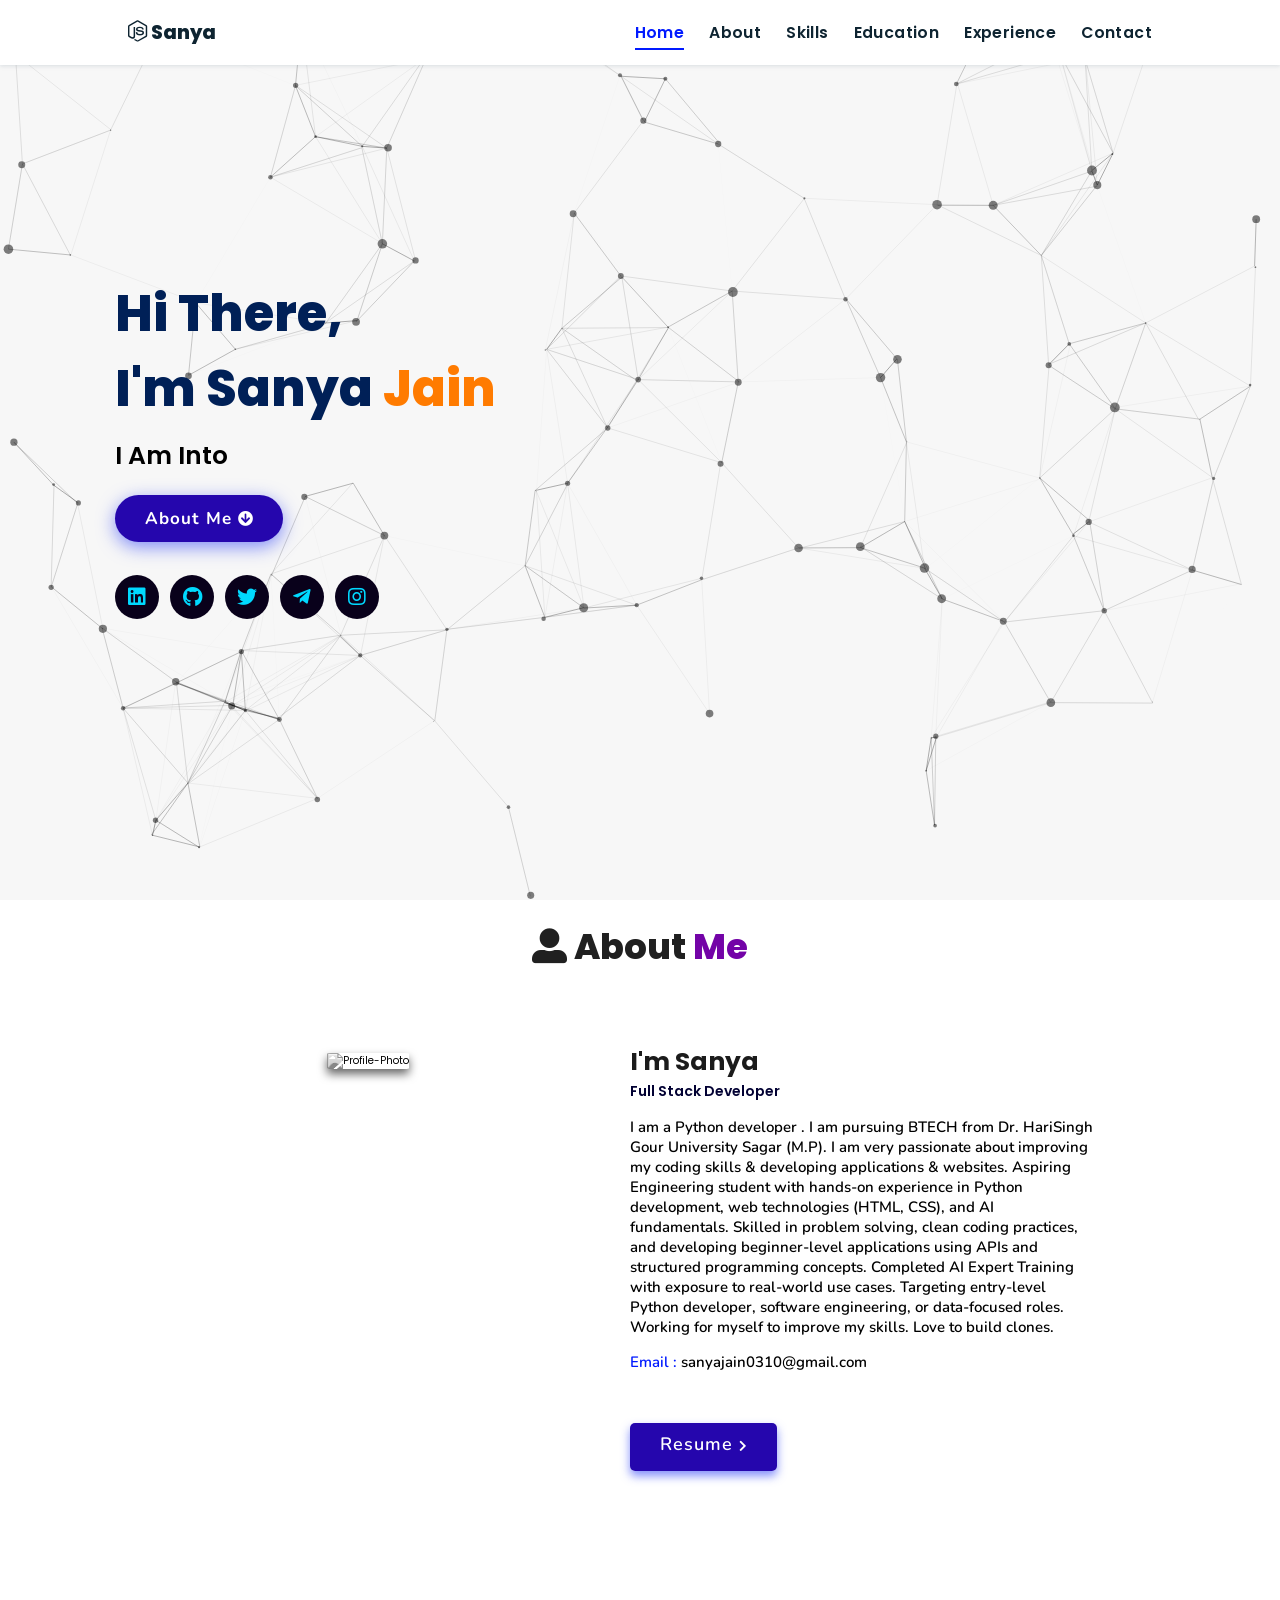
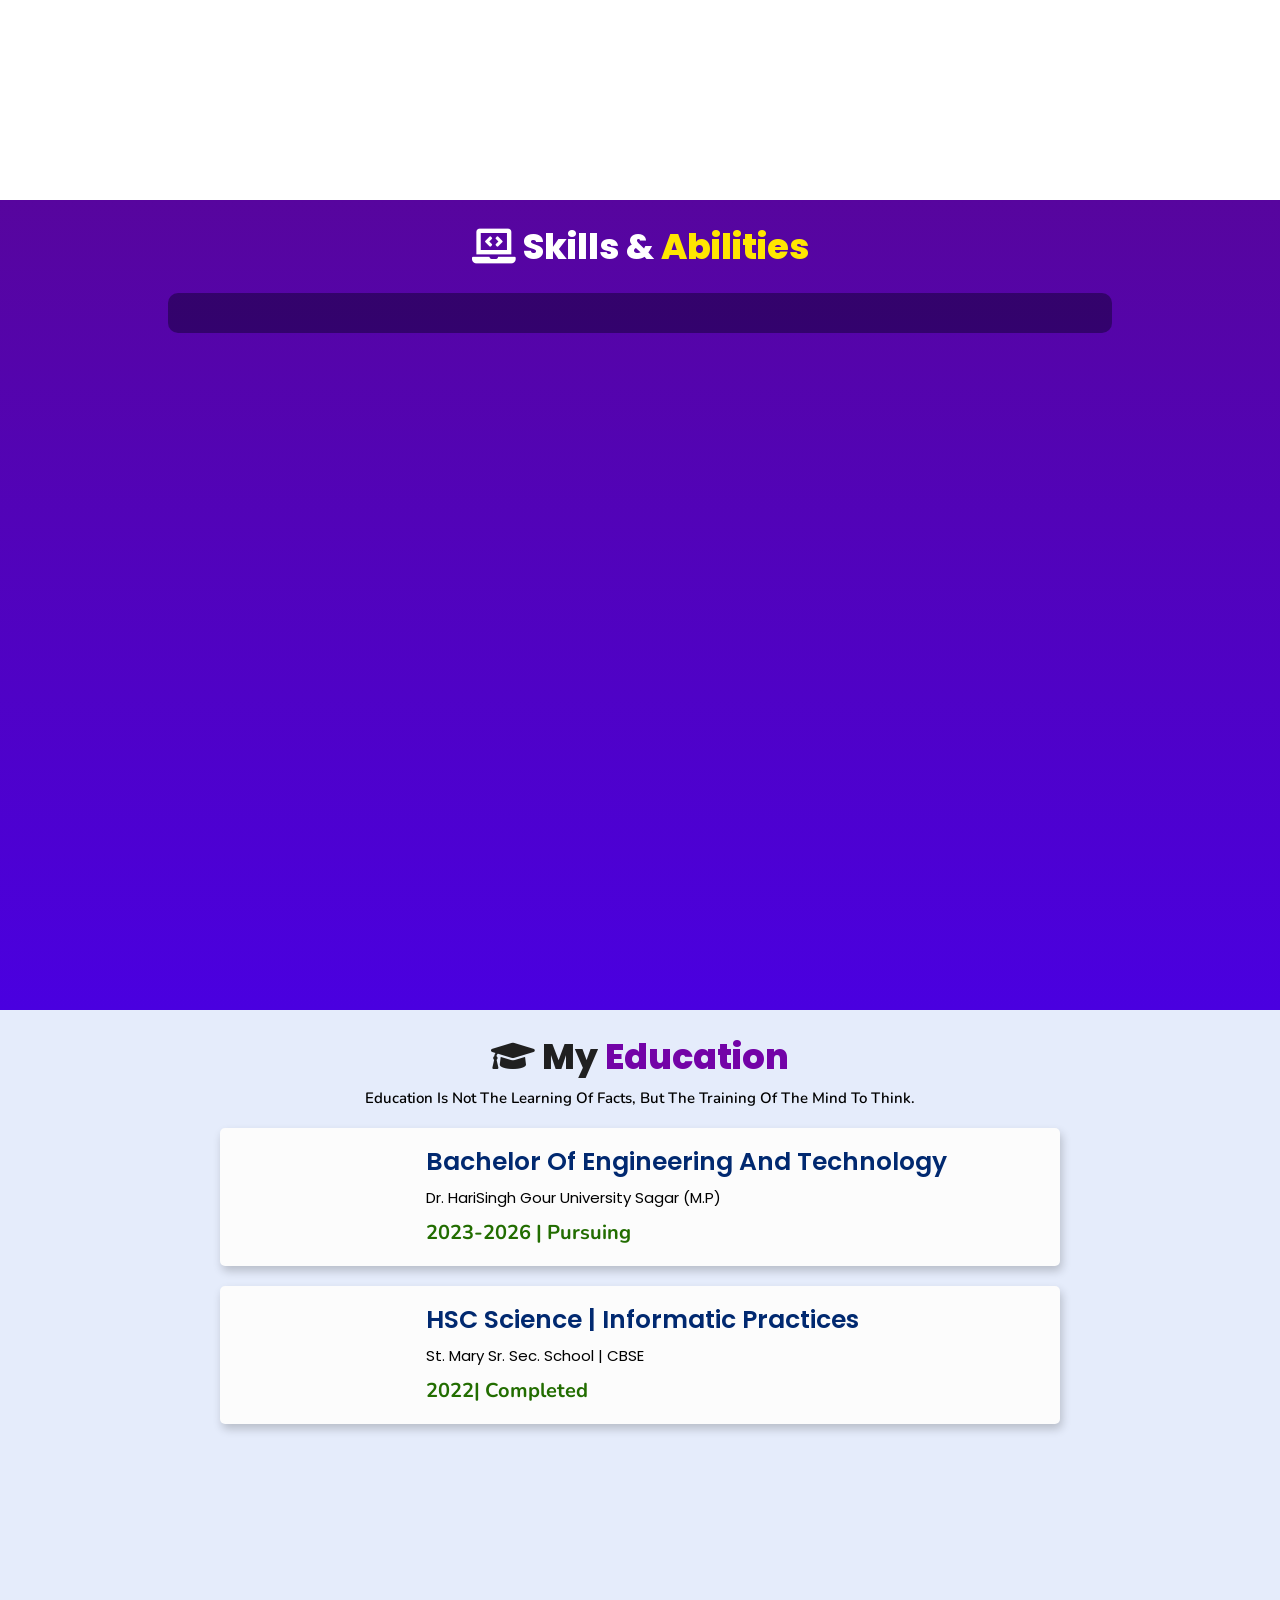
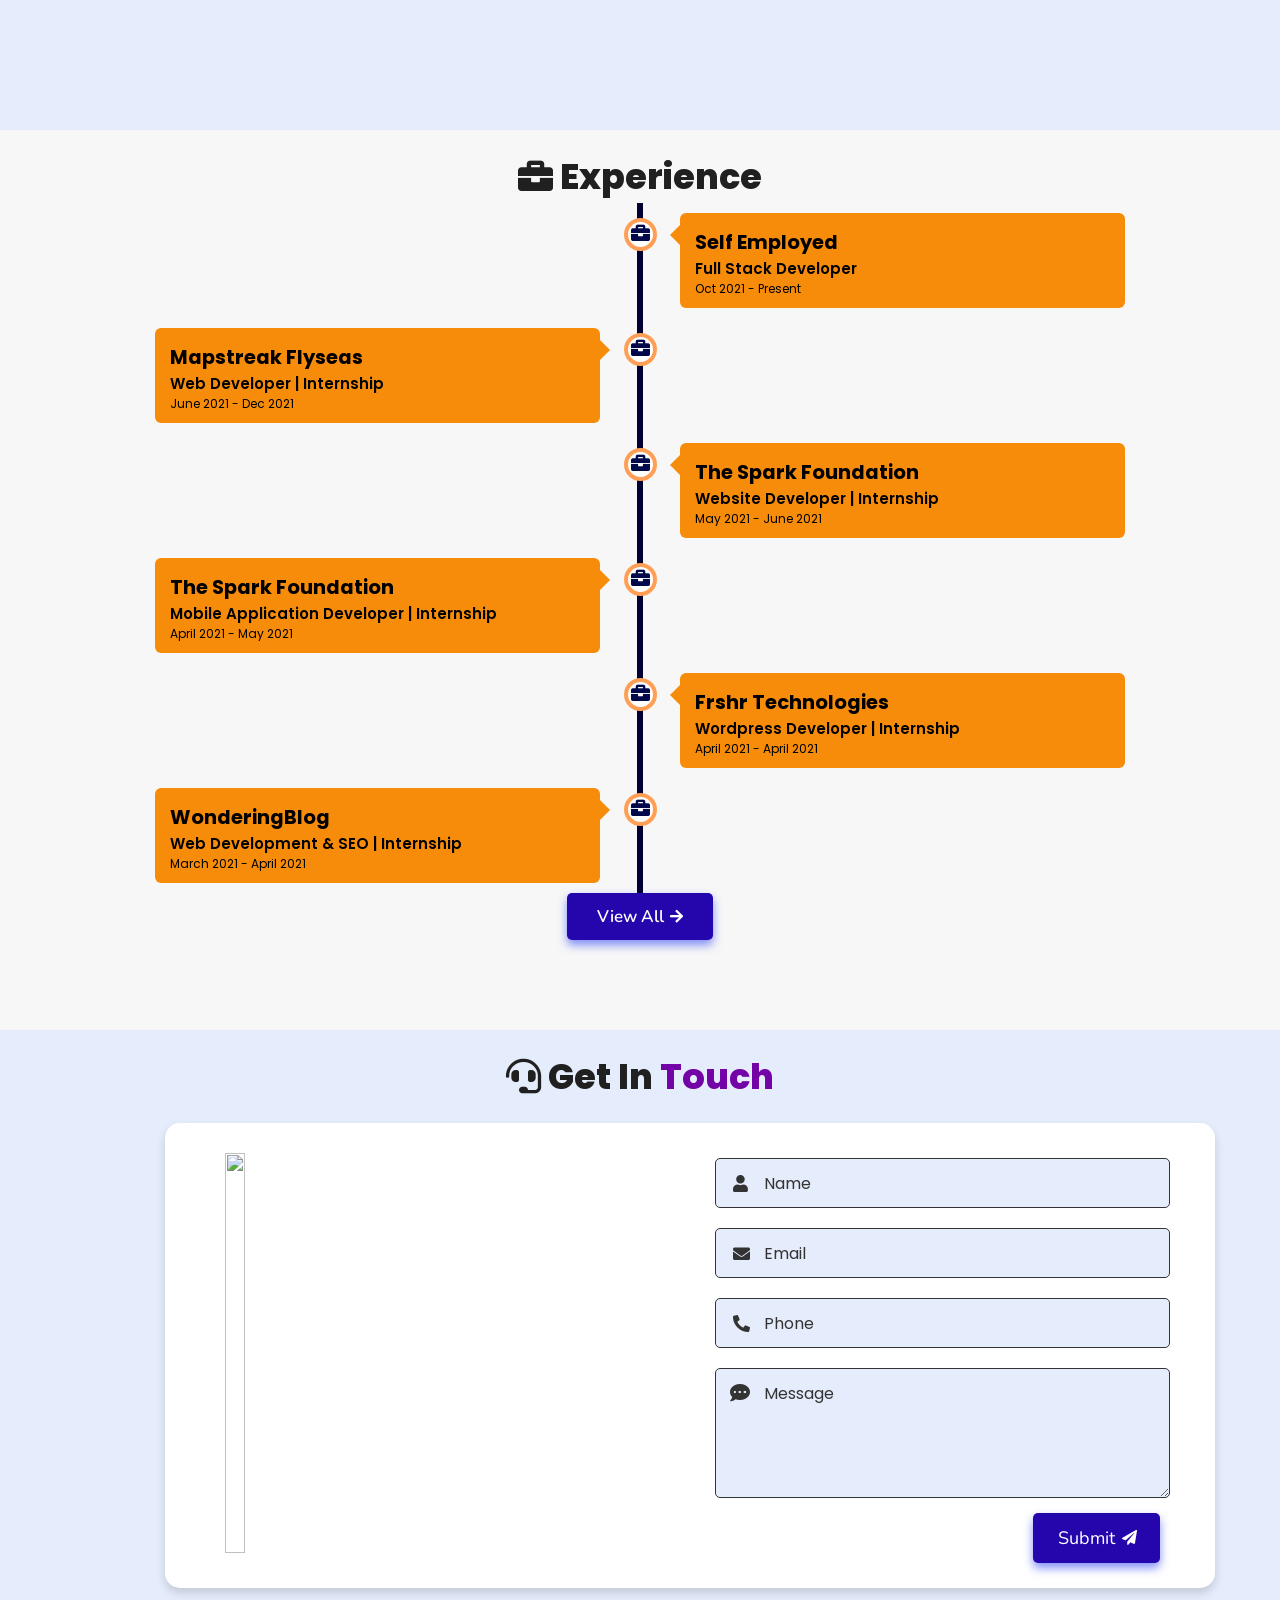
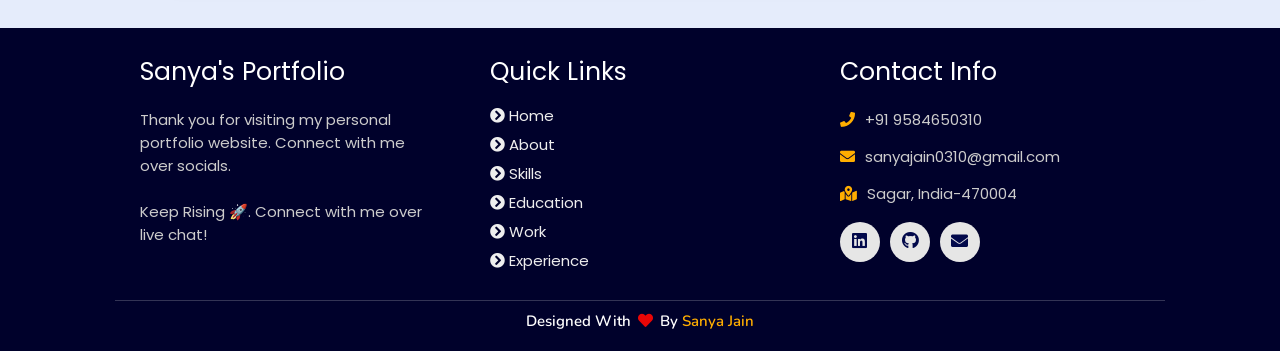
==== commit 54654fcd: "Update print statement from 'Hello' to 'Goodbye'" ====
--- a/index.html
+++ b/index.html
@@ -61,7 +61,7 @@
       </div>
     </div>
 <div class="image">
-    <img draggable="false" class="tilt" src="https://i.ibb.co/cXT13GSZ/profile-photo.jpg" alt="">
+    <img draggable="false" class="tilt" src="" alt="">
 </div>
 </section>
 <!-- hero section ends -->
@@ -307,7 +307,7 @@
   <div class="box-container">
 
       <div class="box">
-          <h3>Jigar's Portfolio</h3>
+          <h3>Sanya's Portfolio</h3>
           <p>Thank you for visiting my personal portfolio website. Connect with me over socials. <br/> <br/> Keep Rising 🚀. Connect with me over live chat!</p>
       </div>
 
@@ -323,9 +323,9 @@
 
       <div class="box">
           <h3>contact info</h3>
-          <p> <i class="fas fa-phone"></i>+91 XXX-XXX-XXXX</p>
-          <p> <i class="fas fa-envelope"></i>jigarsable21@gmail.com</p>
-          <p> <i class="fas fa-map-marked-alt"></i>Pune, India-412206</p>
+          <p> <i class="fas fa-phone"></i>+91 9584650310</p>
+          <p> <i class="fas fa-envelope"></i>sanyajain0310@gmail.com</p>
+          <p> <i class="fas fa-map-marked-alt"></i>Sagar, India-470004</p>
           <div class="share">
 
               <a href="https://www.linkedin.com/in/sanya-jain-904210" class="fab fa-linkedin" aria-label="LinkedIn" target="_blank"></a>
@@ -373,4 +373,5 @@
 <script src="./assets/js/script.js"></script>
 
 </body>
-</html>+
+</html>
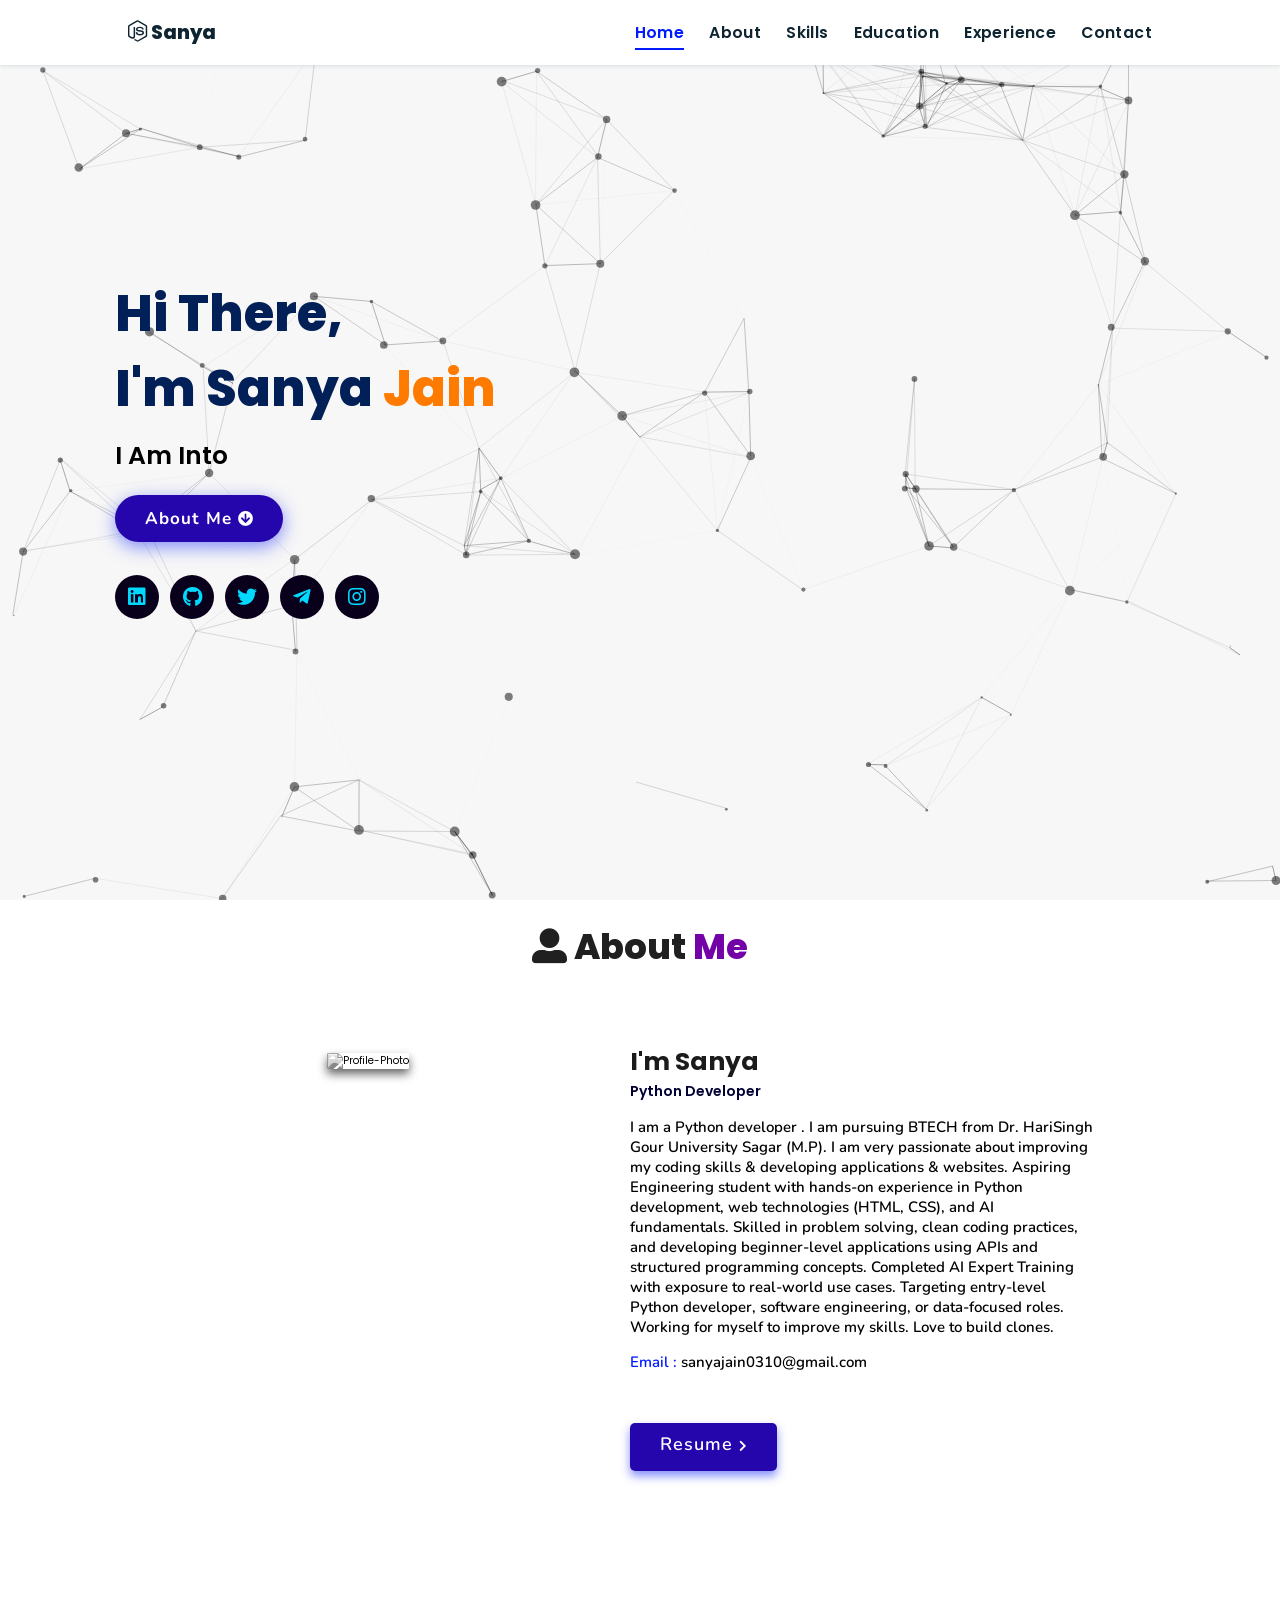
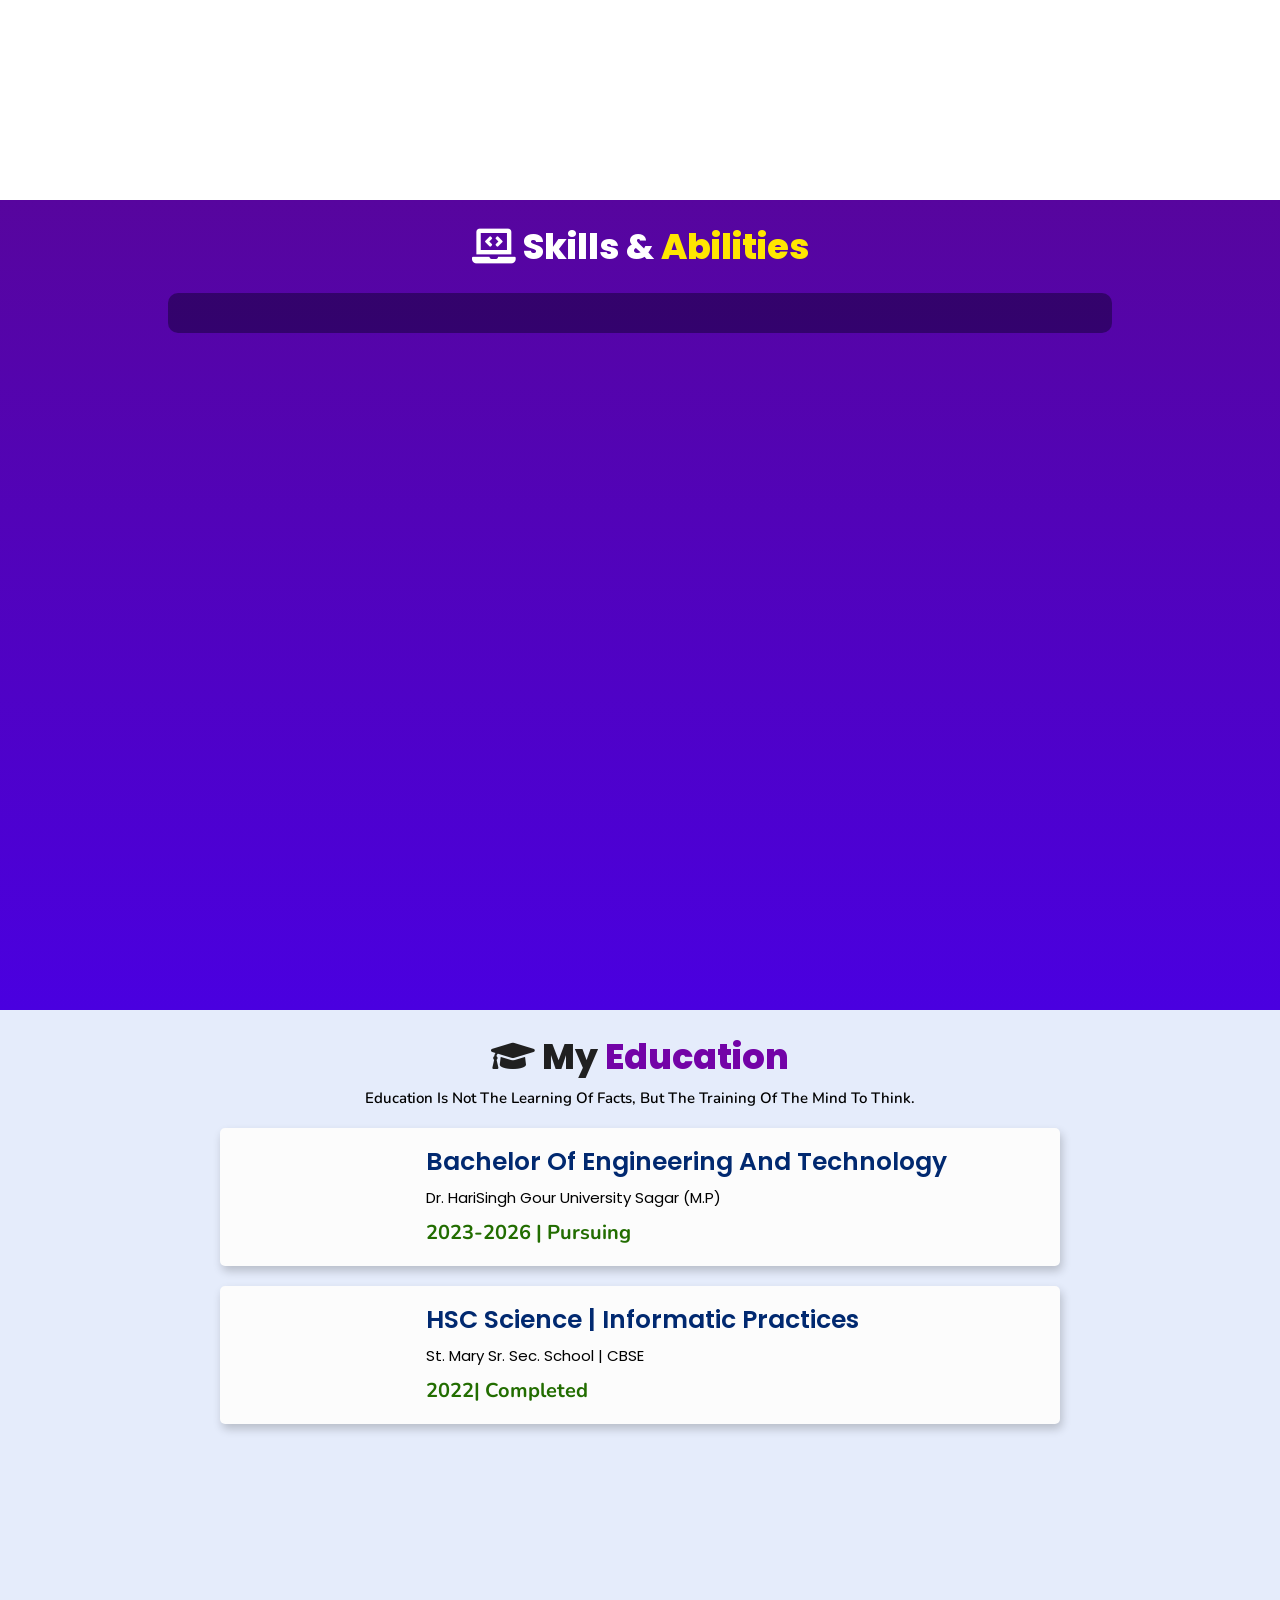
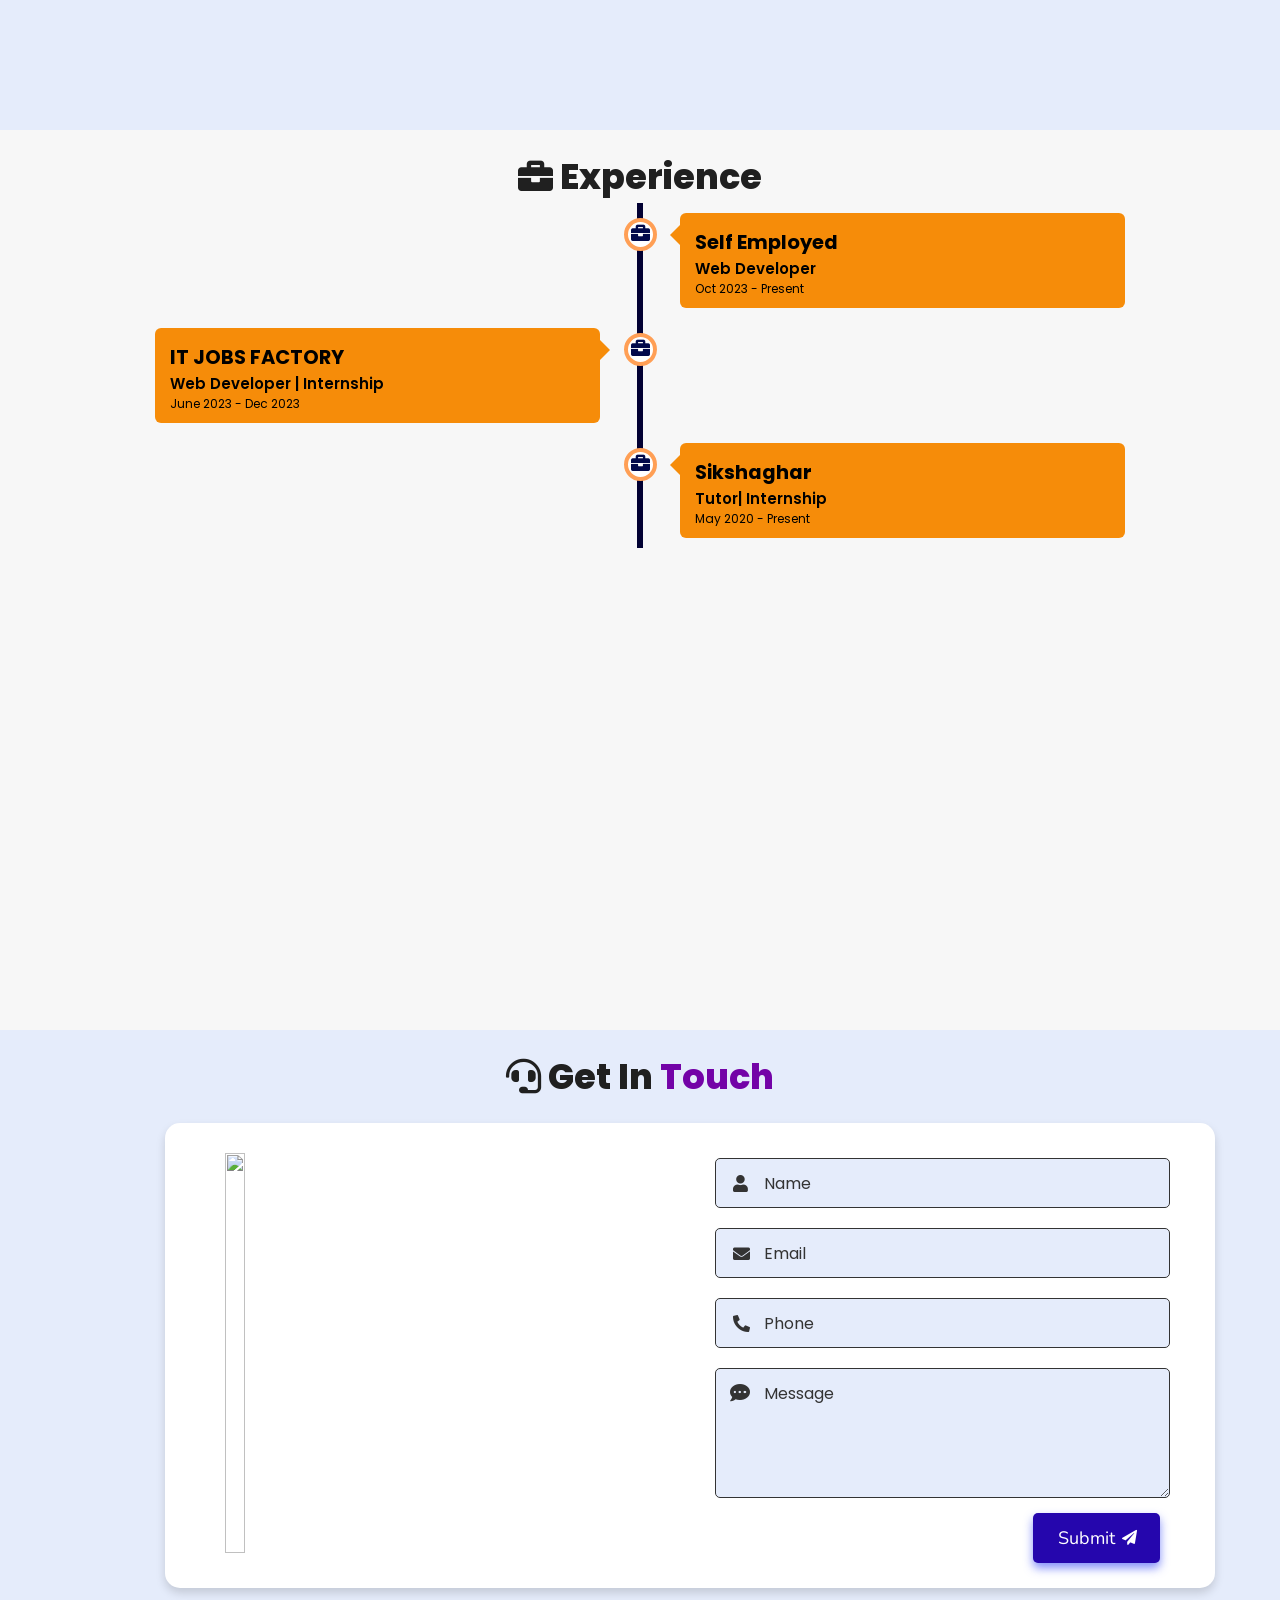
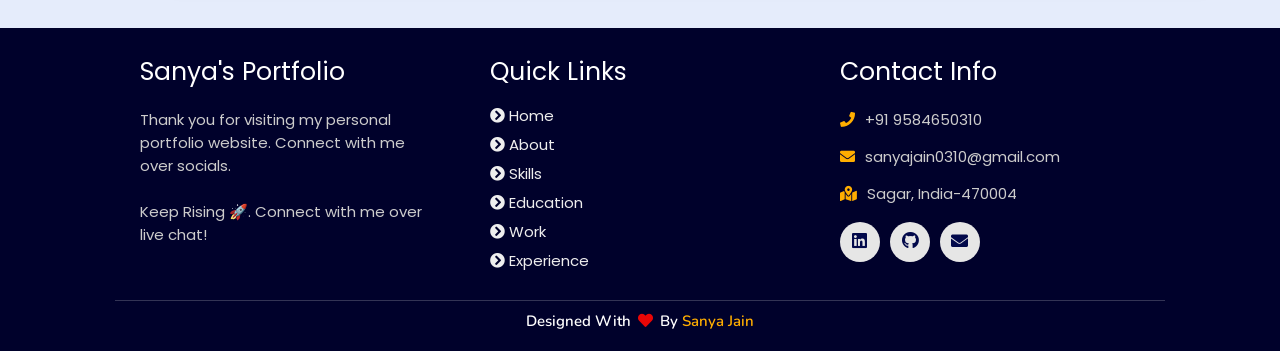
==== commit e218e05b: "Update index.html" ====
--- a/index.html
+++ b/index.html
@@ -52,11 +52,11 @@
     </a>
     <div class="socials">
         <ul class="social-icons">
-          <li><a class="linkedin" aria-label="LinkedIn" href="https://www.linkedin.com/in/jigar-sable/" target="_blank"><i class="fab fa-linkedin"></i></a></li> 
-          <li><a class="github" aria-label="GitHub" href="https://github.com/jigar-sable" target="_blank"><i class="fab fa-github"></i></a></li>
-          <li><a class="twitter" aria-label="Twitter" href="https://twitter.com/jigar_sable" target="_blank"><i class="fab fa-twitter"></i></a></li>
+          <li><a class="linkedin" aria-label="LinkedIn" href="https://www.linkedin.com/in/sanya-jain-904210/" target="_blank"><i class="fab fa-linkedin"></i></a></li> 
+          <li><a class="github" aria-label="GitHub" href="https://github.com/SanyaJain03" target="_blank"><i class="fab fa-github"></i></a></li>
+          <li><a class="twitter" aria-label="Twitter" href="https://twitter.com/Sanya_Jain" target="_blank"><i class="fab fa-twitter"></i></a></li>
           <li><a class="telegram" aria-label="Telegram" href="https://t.me/lifecode5" target="_blank"><i class="fab fa-telegram-plane"></i></a></li>
-          <li><a class="instagram" aria-label="Instagram" href="https://www.instagram.com/jigarsable.dev"><i class="fab fa-instagram" target="_blank"></i></a></li>
+          <li><a class="instagram" aria-label="Instagram" href="https://www.instagram.com/Sanyaaaa.jian"><i class="fab fa-instagram" target="_blank"></i></a></li>
         </ul>
       </div>
     </div>
@@ -78,7 +78,7 @@
     </div>
     <div class="content">
         <h3>I'm Sanya</h3>
-        <span class="tag">Full Stack Developer</span>
+        <span class="tag">Python Developer</span>
         
         <p>I am a Python developer .
           I am pursuing BTECH from Dr. HariSingh Gour University Sagar (M.P).
@@ -92,8 +92,8 @@
         
         <div class="box-container">
             <!-- <div class="box">
-              <p><span> age: </span> 20</p>
-              <p><span> phone : </span> +91 XXX-XXX-XXXX</p>
+              <p><span> age: </span> 21</p>
+              <p><span> phone : </span> +91 9584650310</p>
             </div> -->
             <div class="box">
               <p><span> email : </span> sanyajain0310@gmail.com</p>
@@ -182,8 +182,8 @@
           <h2>Self Employed</h2>
         </div>
         <div class="desc">
-            <h3>Full Stack Developer</h3>
-            <p>Oct 2021 - present</p>
+            <h3>Web Developer</h3>
+            <p>Oct 2023 - present</p>
         </div>
       </div>
     </div>
@@ -191,11 +191,11 @@
     <div class="container left">
       <div class="content">
         <div class="tag">
-          <h2>Mapstreak Flyseas</h2>
+          <h2>IT JOBS FACTORY</h2>
         </div>
         <div class="desc">
             <h3>Web Developer | Internship</h3>
-            <p>June 2021 - Dec 2021</p>
+            <p>June 2023 - Dec 2023</p>
         </div>
       </div>
     </div>
@@ -203,16 +203,16 @@
     <div class="container right">
       <div class="content">
         <div class="tag">
-          <h2>The Spark Foundation</h2>
-        </div>
-        <div class="desc">
-            <h3>Website Developer | Internship</h3>
-            <p>May 2021 - June 2021</p>
-        </div>
-      </div>
-    </div>
-
-    <div class="container left">
+          <h2>Sikshaghar</h2>
+        </div>
+        <div class="desc">
+            <h3>Tutor| Internship</h3>
+            <p>May 2020 - present</p>
+        </div>
+      </div>
+    </div>
+
+    <!--div class="container left">
       <div class="content">
         <div class="tag">
           <h2>The Spark Foundation</h2>
@@ -253,7 +253,7 @@
     <a href="/experience" class="btn"><span>View All</span>
       <i class="fas fa-arrow-right"></i>
   </a>
-  </div>
+  </div-->
 
 </div>
 
@@ -375,3 +375,4 @@
 </body>
 
 </html>
+
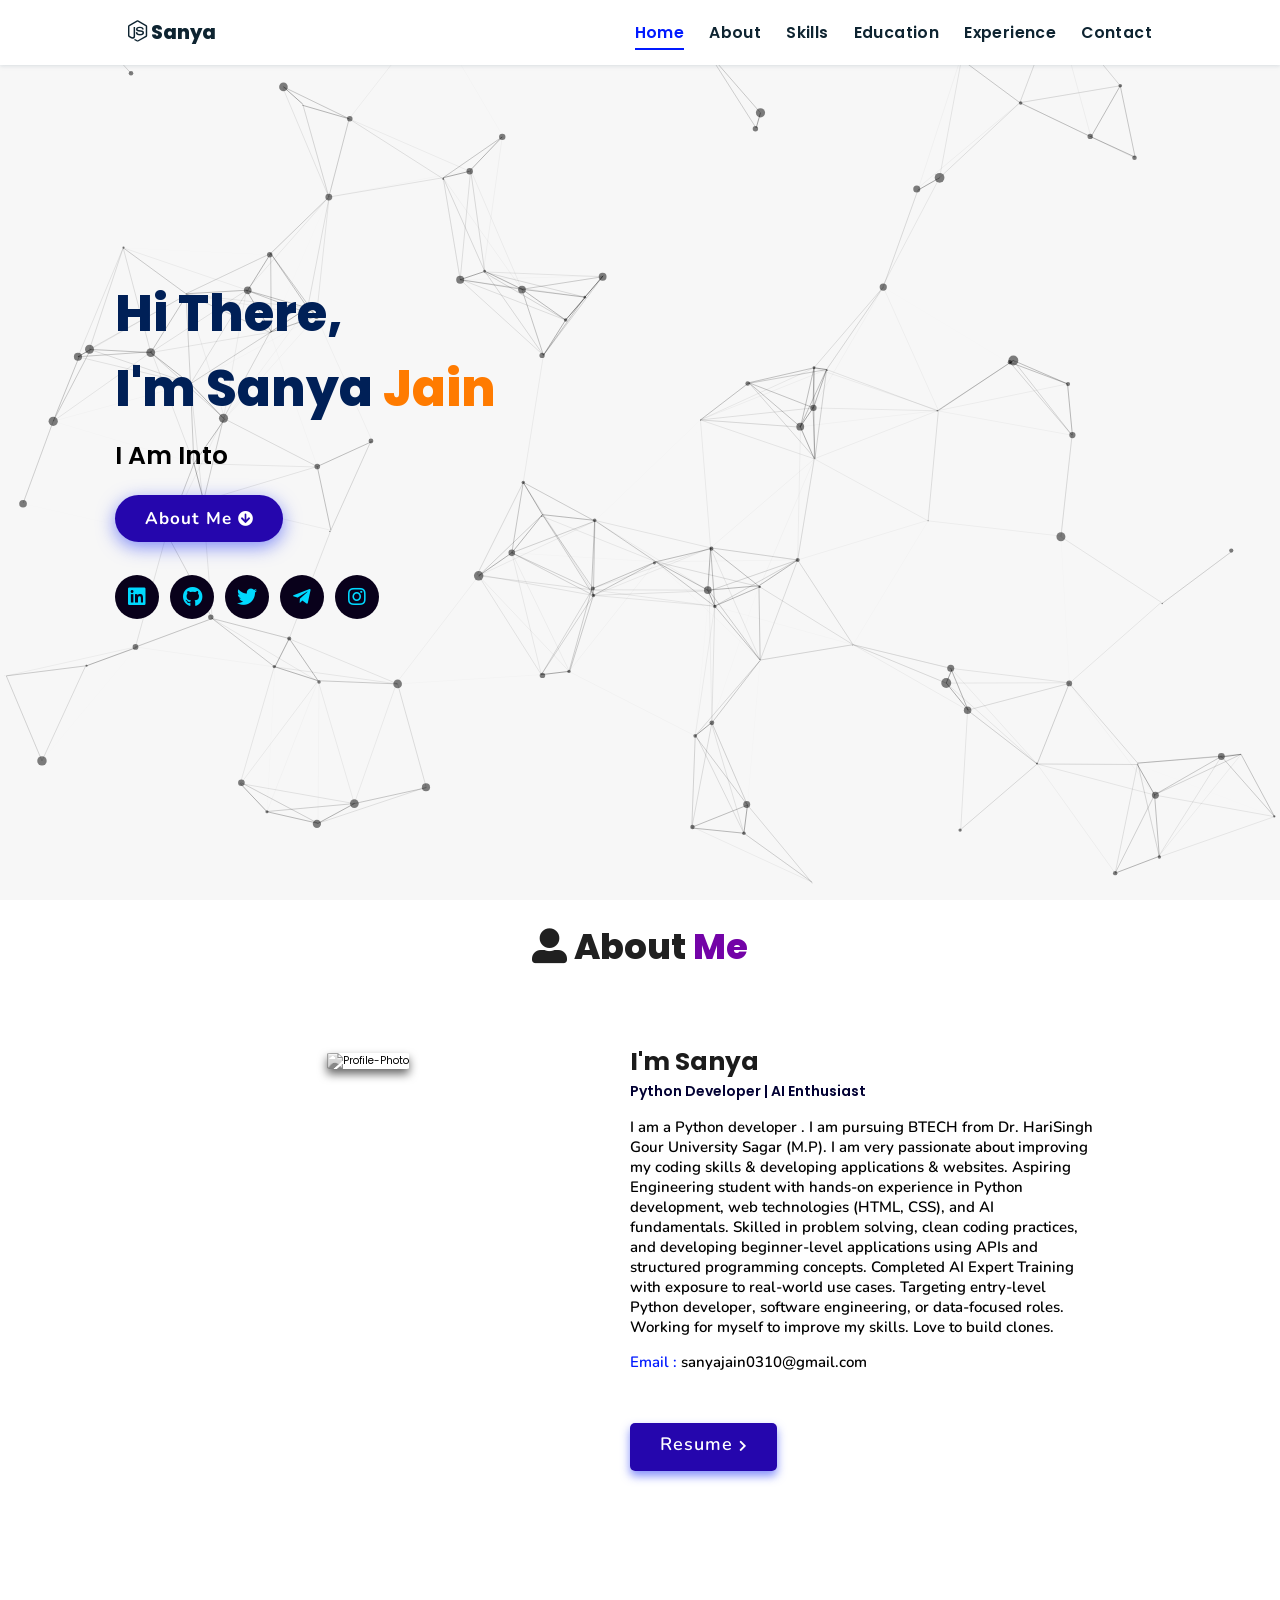
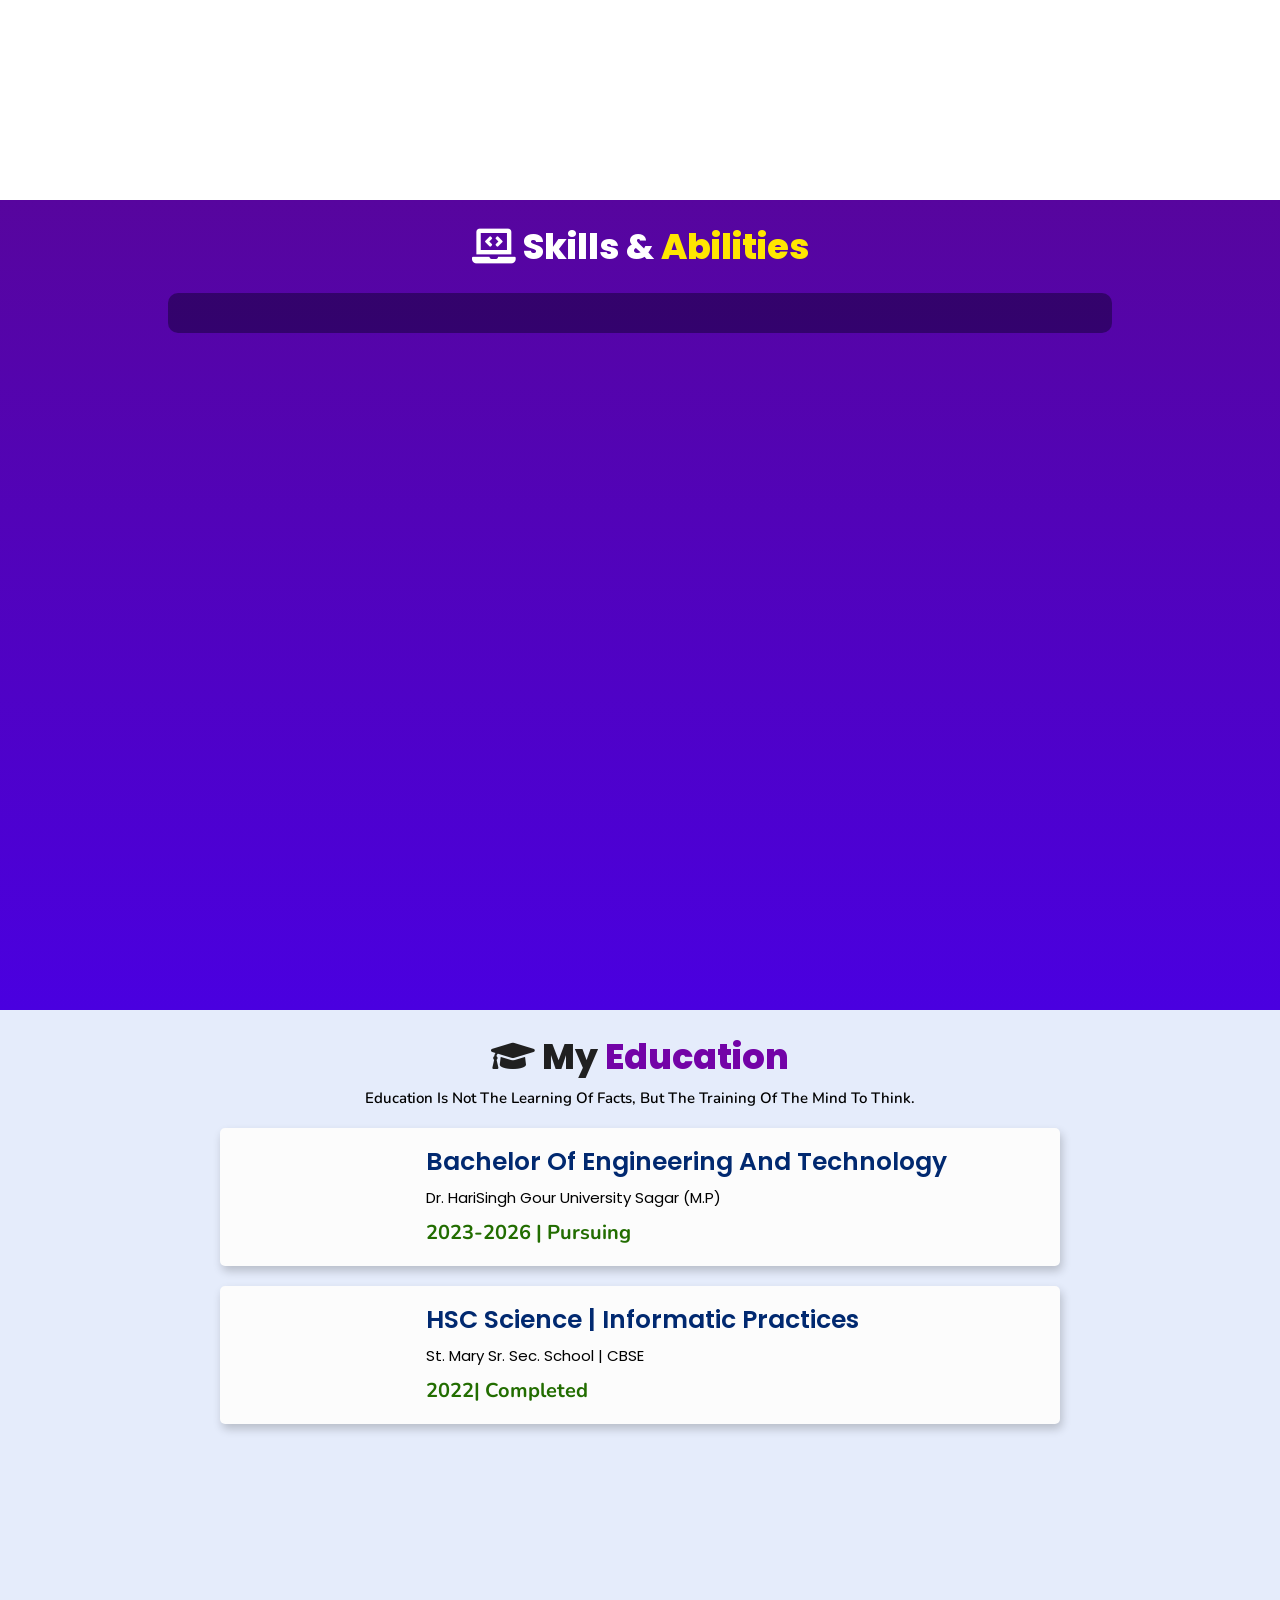
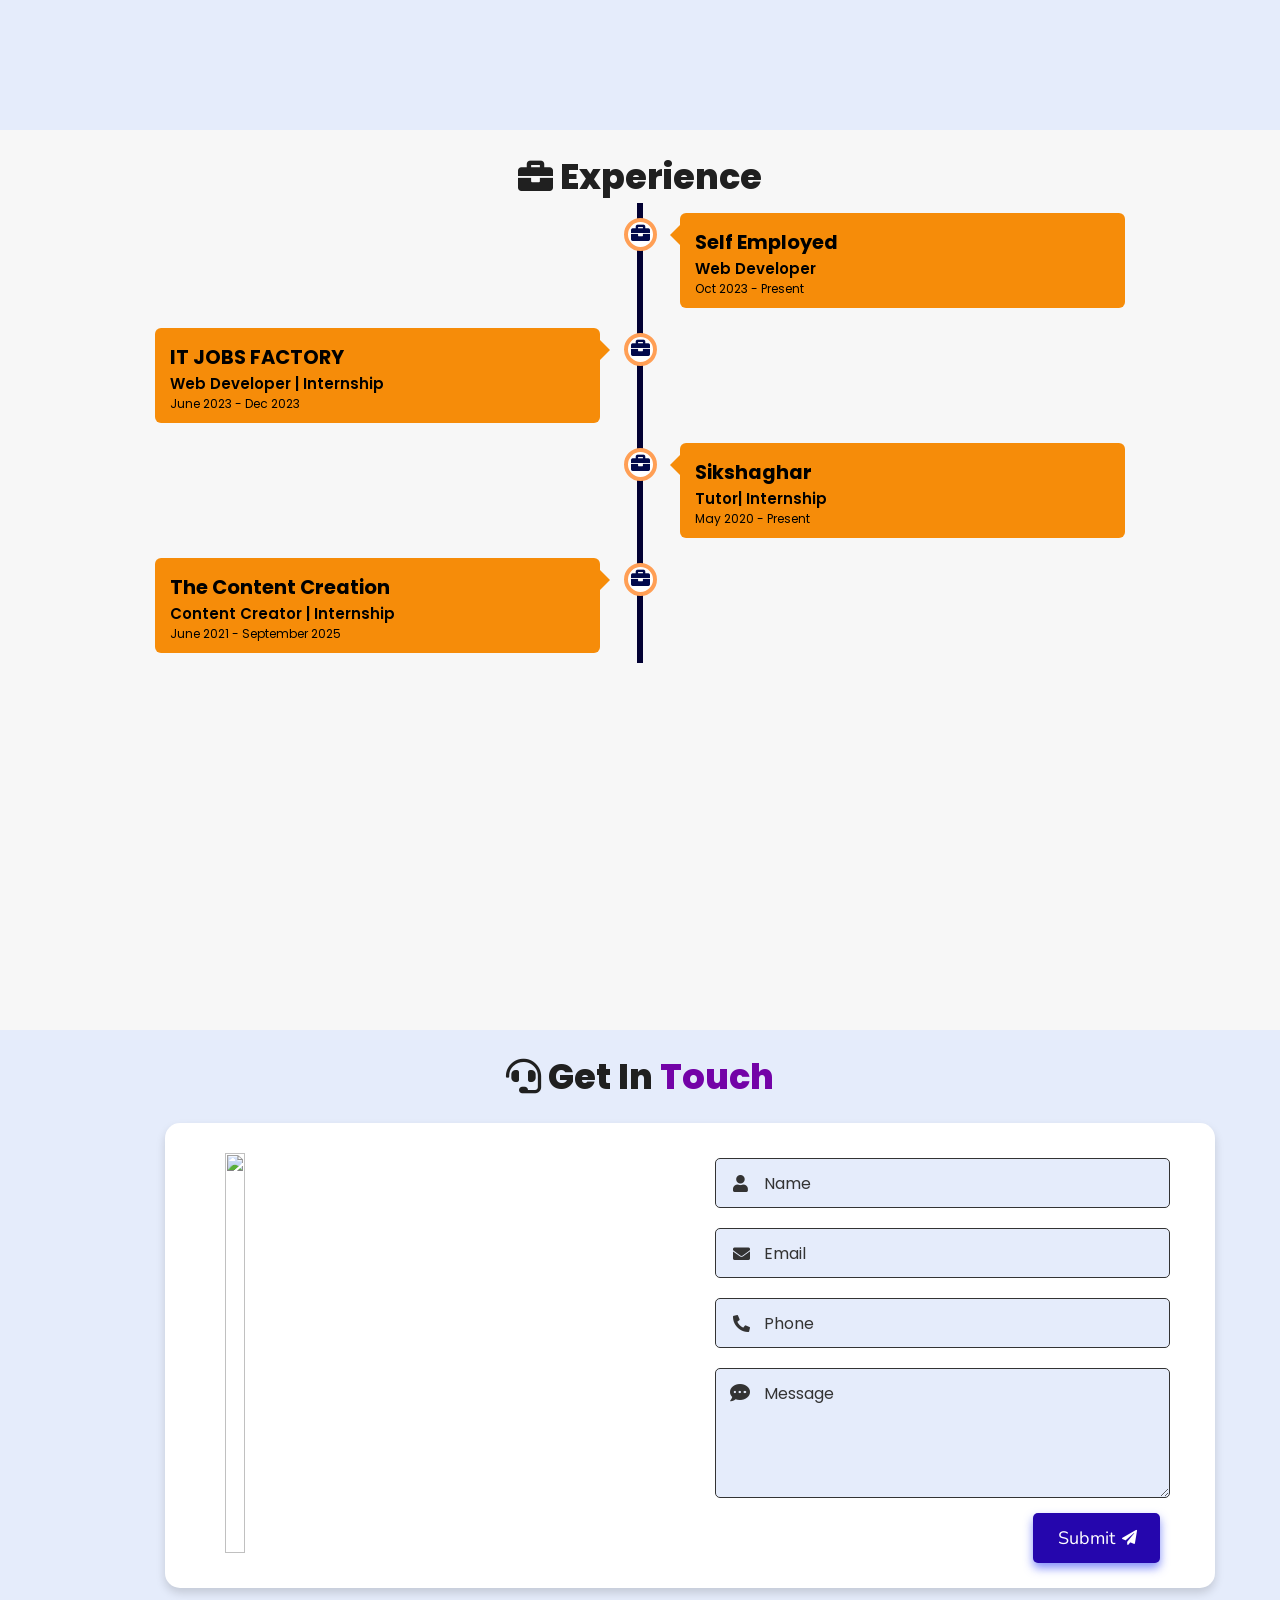
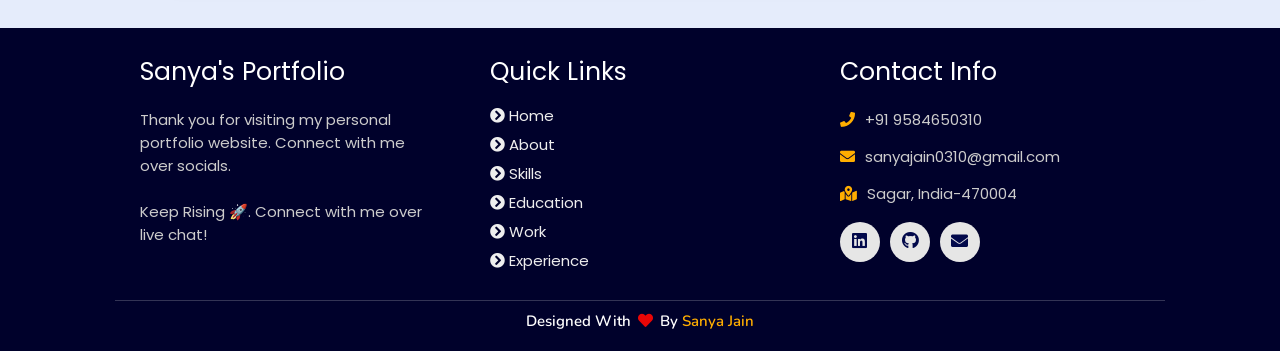
==== commit 87b8661b: "Update index.html" ====
--- a/index.html
+++ b/index.html
@@ -78,7 +78,7 @@
     </div>
     <div class="content">
         <h3>I'm Sanya</h3>
-        <span class="tag">Python Developer</span>
+        <span class="tag">Python Developer | AI Enthusiast</span>
         
         <p>I am a Python developer .
           I am pursuing BTECH from Dr. HariSingh Gour University Sagar (M.P).
@@ -212,19 +212,19 @@
       </div>
     </div>
 
-    <!--div class="container left">
-      <div class="content">
-        <div class="tag">
-          <h2>The Spark Foundation</h2>
-        </div>
-        <div class="desc">
-            <h3>Mobile Application Developer | Internship</h3>
-            <p>April 2021 - May 2021</p>
-        </div>
-      </div>
-    </div>
-
-    <div class="container right">
+    <div class="container left">
+      <div class="content">
+        <div class="tag">
+          <h2>The Content Creation</h2>
+        </div>
+        <div class="desc">
+            <h3>Content Creator | Internship</h3>
+            <p>June 2021 - September 2025</p>
+        </div>
+      </div>
+    </div>
+
+    <!--div class="container right">
       <div class="content">
         <div class="tag">
           <h2>Frshr Technologies</h2>
@@ -376,3 +376,4 @@
 
 </html>
 
+
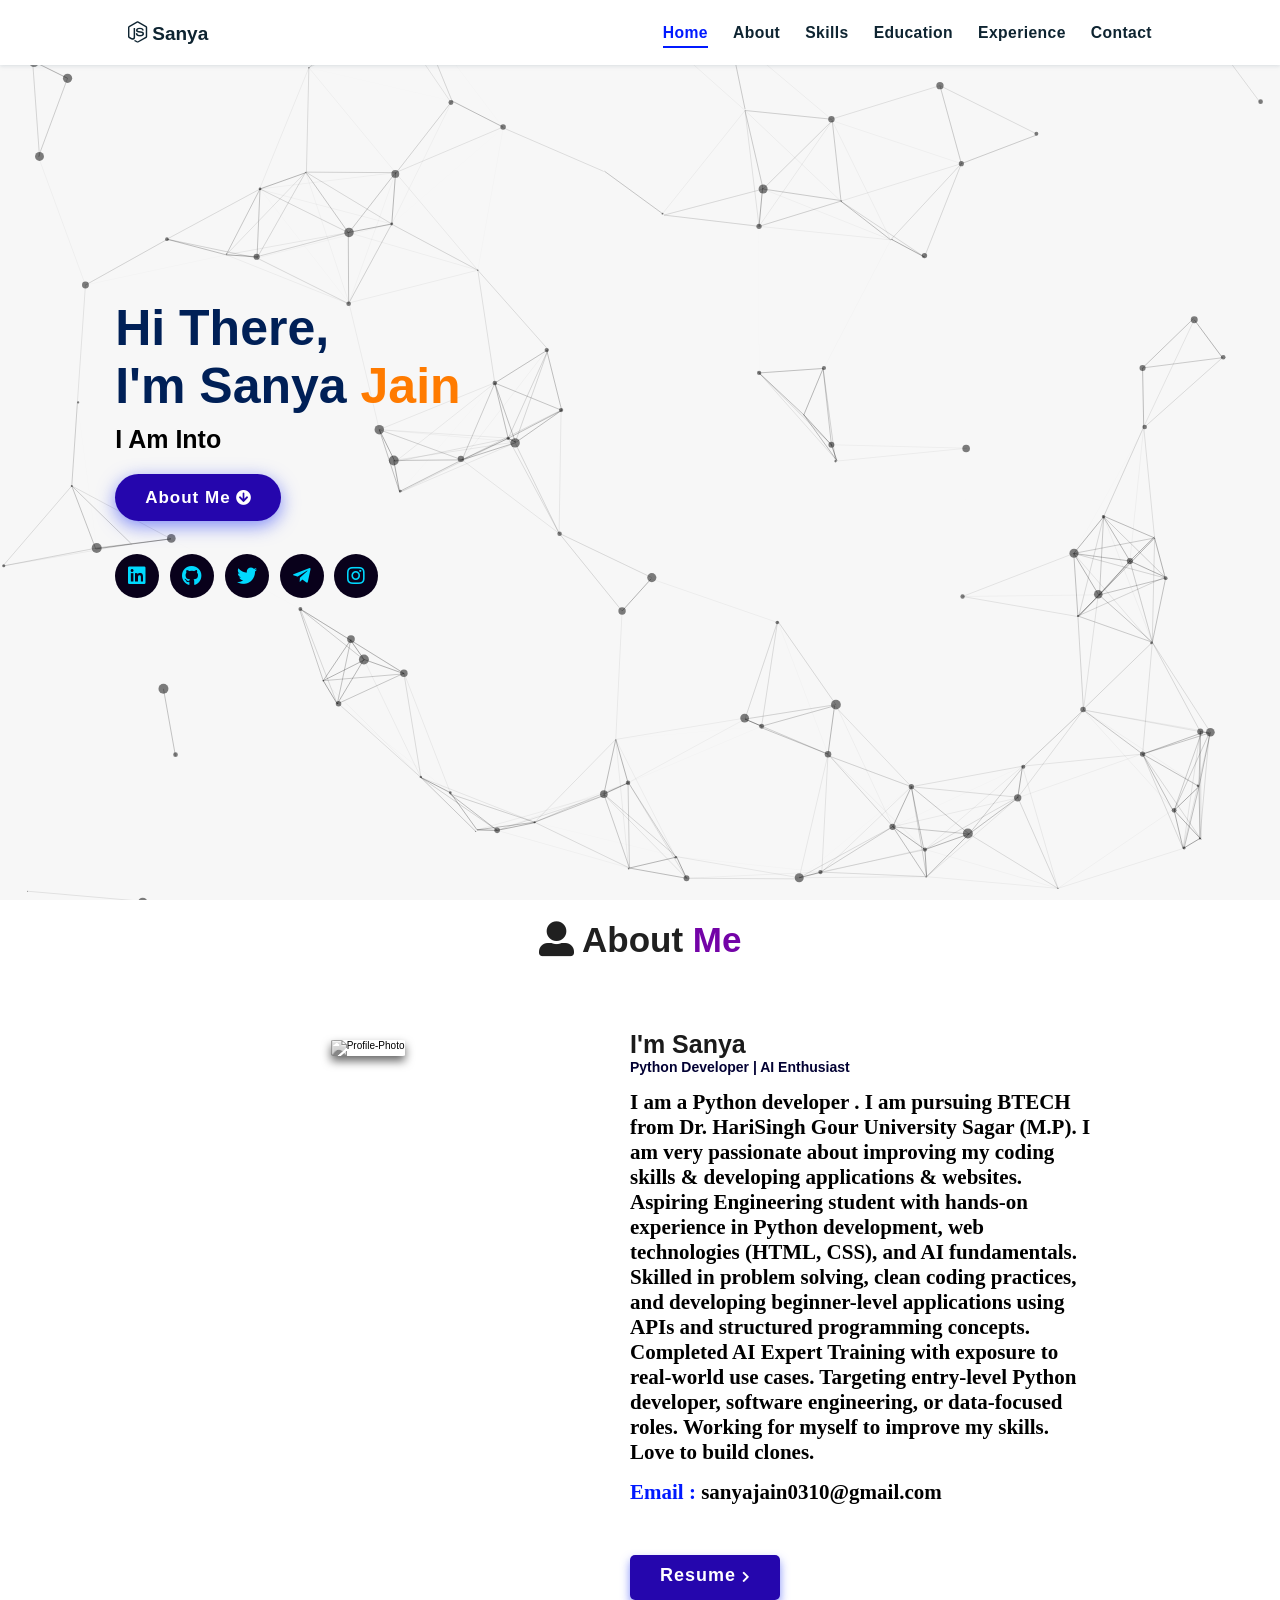
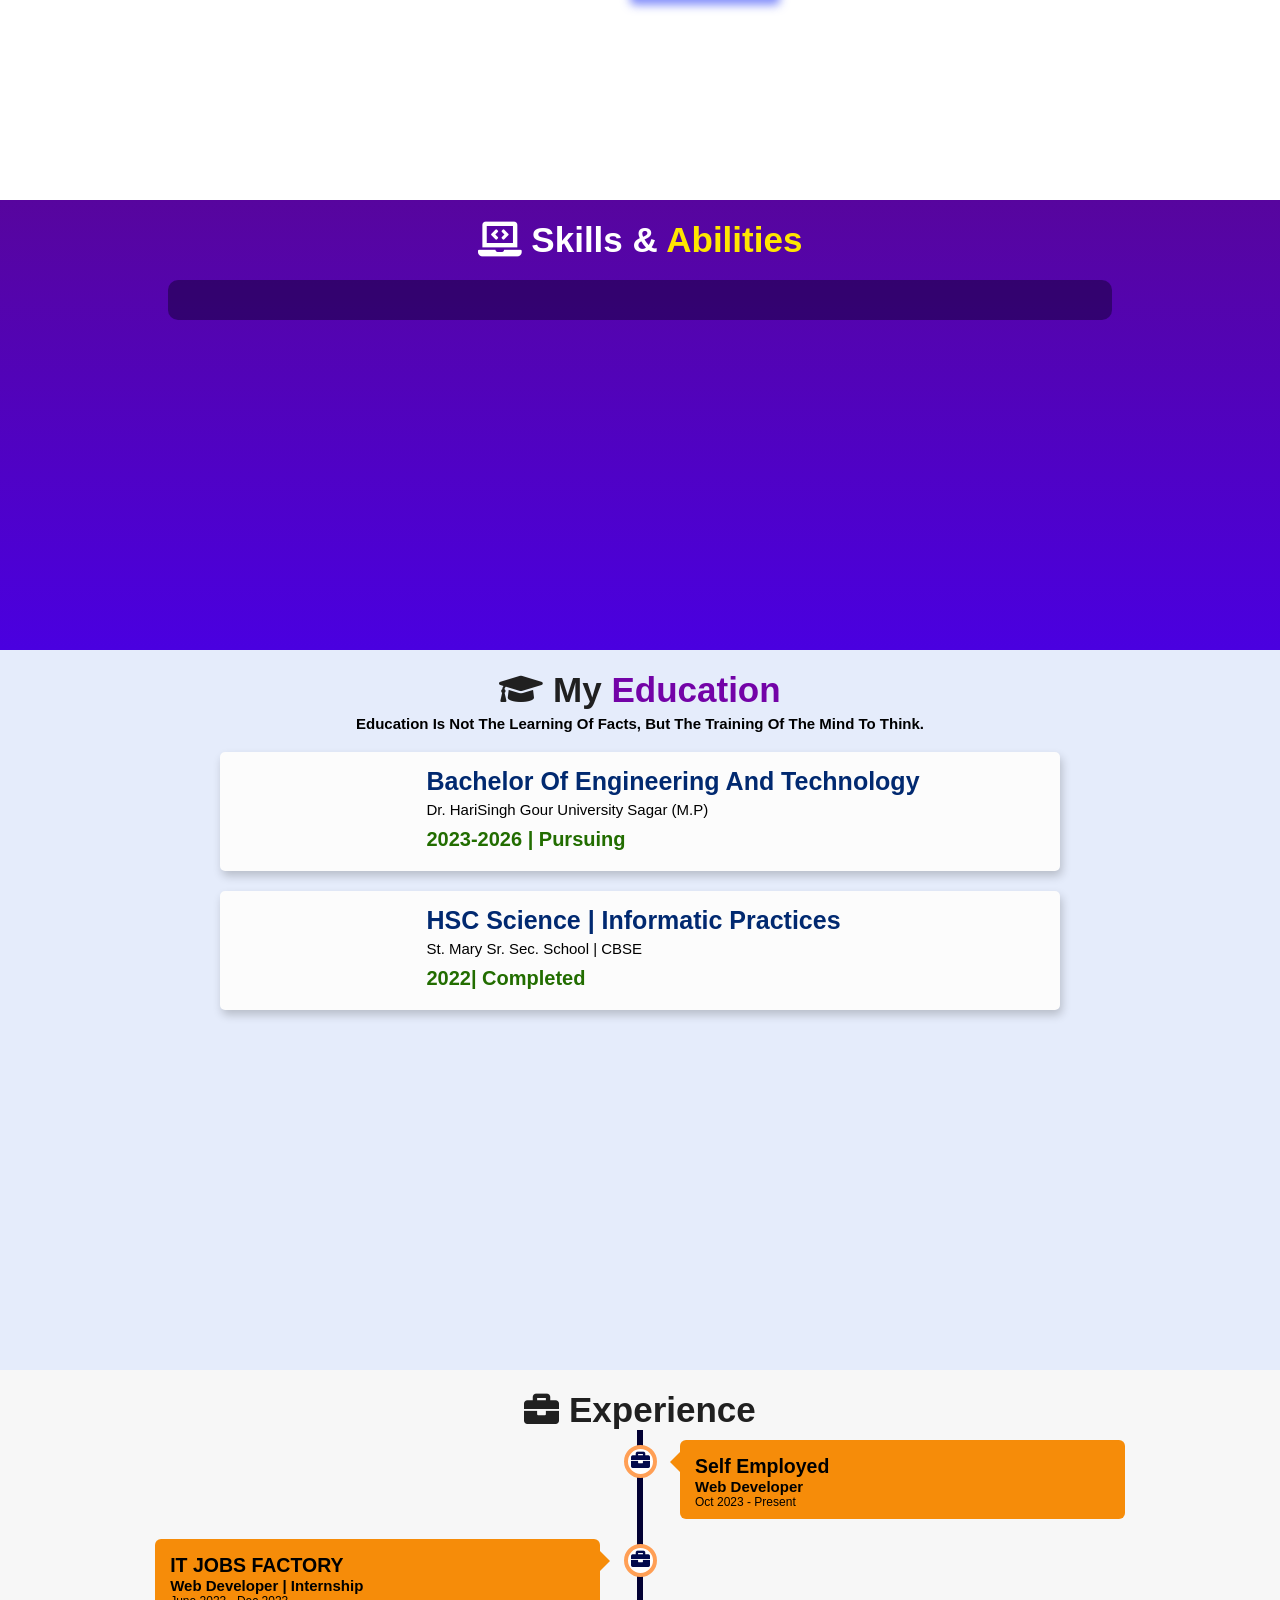
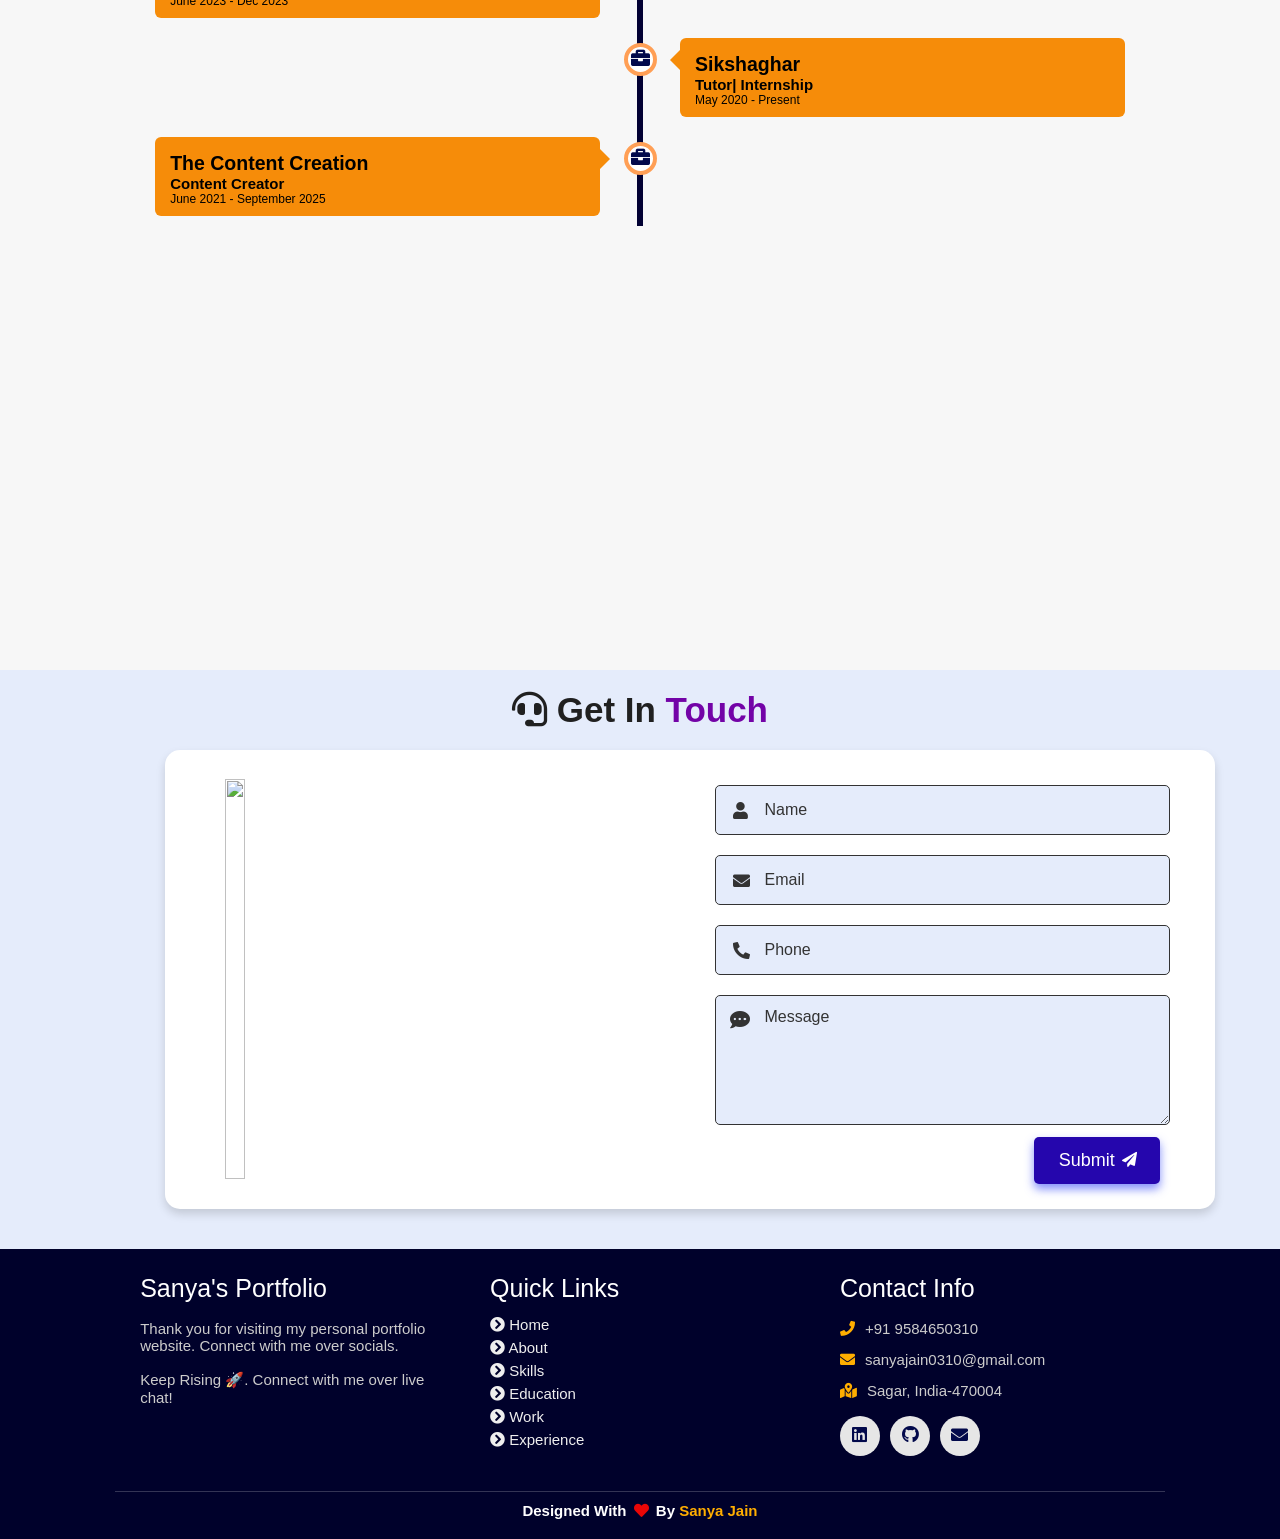
==== commit 8060db71: "Update index.html" ====
--- a/index.html
+++ b/index.html
@@ -218,7 +218,7 @@
           <h2>The Content Creation</h2>
         </div>
         <div class="desc">
-            <h3>Content Creator | Internship</h3>
+            <h3>Content Creator </h3>
             <p>June 2021 - September 2025</p>
         </div>
       </div>
@@ -377,3 +377,4 @@
 </html>
 
 
+
--- a/assets/style.css
+++ b/assets/style.css
@@ -1,4 +1,4 @@
-@import url("https://fonts.googleapis.com/css2?family=Poppins:wght@400;600;700&display=swap");
+@import url("https://fonts.googleapis.com/css2?family=Poppins:wght@400;600;700&display=swap")
 @import url("https://fonts.googleapis.com/css2?family=Nunito:ital,wght@0,300;0,400;0,600;0,700;1,300;1,400&display=swap");
 
 * {
@@ -387,7 +387,7 @@
   margin-top: 1rem;
 }
 .about .row .content p {
-  font-size: 1.5rem;
+  font-size: 2.1rem;
   margin-top: 1.5rem;
   font-family: "Nunito";
   font-weight: 600;
@@ -460,7 +460,7 @@
 
 /* skills section starts */
 .skills {
-  min-height: 90vh;
+  min-height: 50vh;
   background: linear-gradient(to bottom, #57059e, #4a00e0);
 }
 .skills h2 {
@@ -1221,4 +1221,6 @@
 }
 #scroll-top.active {
   top: calc(100% - 12rem);
-}+
+}
+
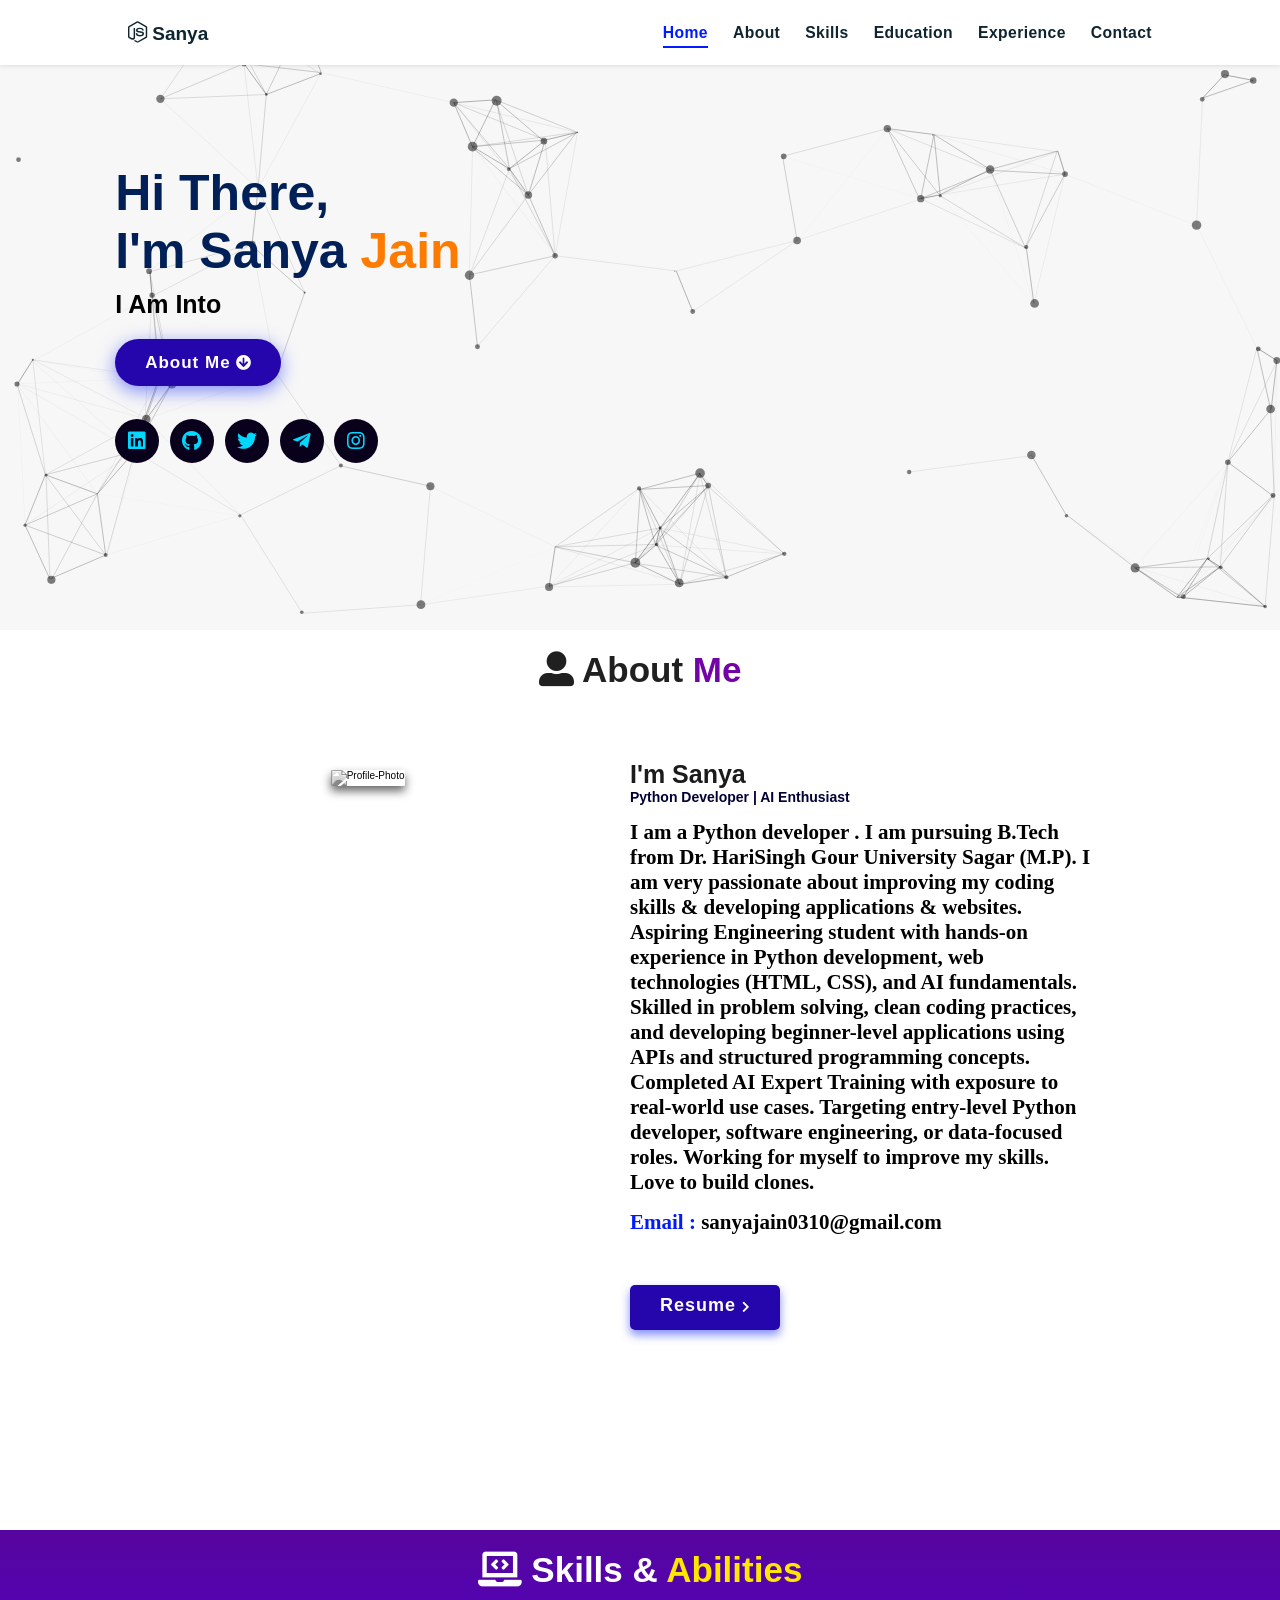
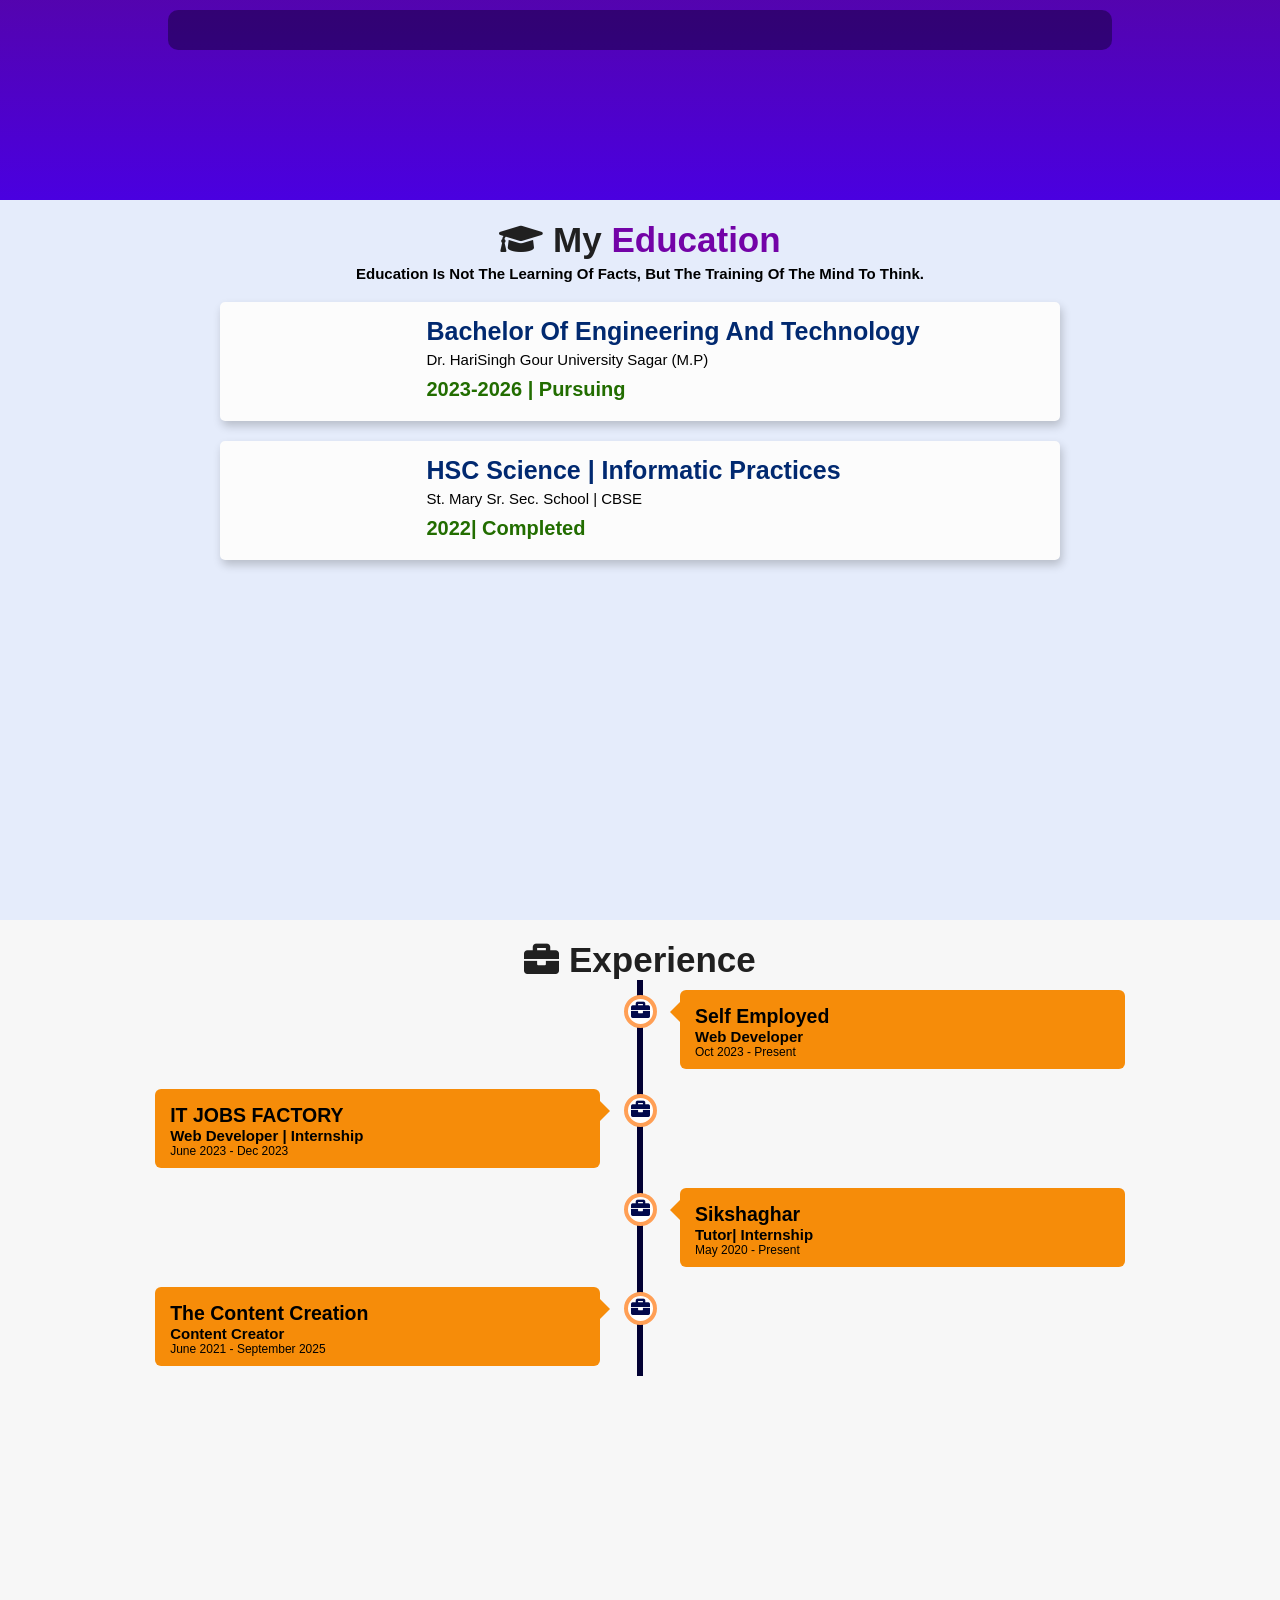
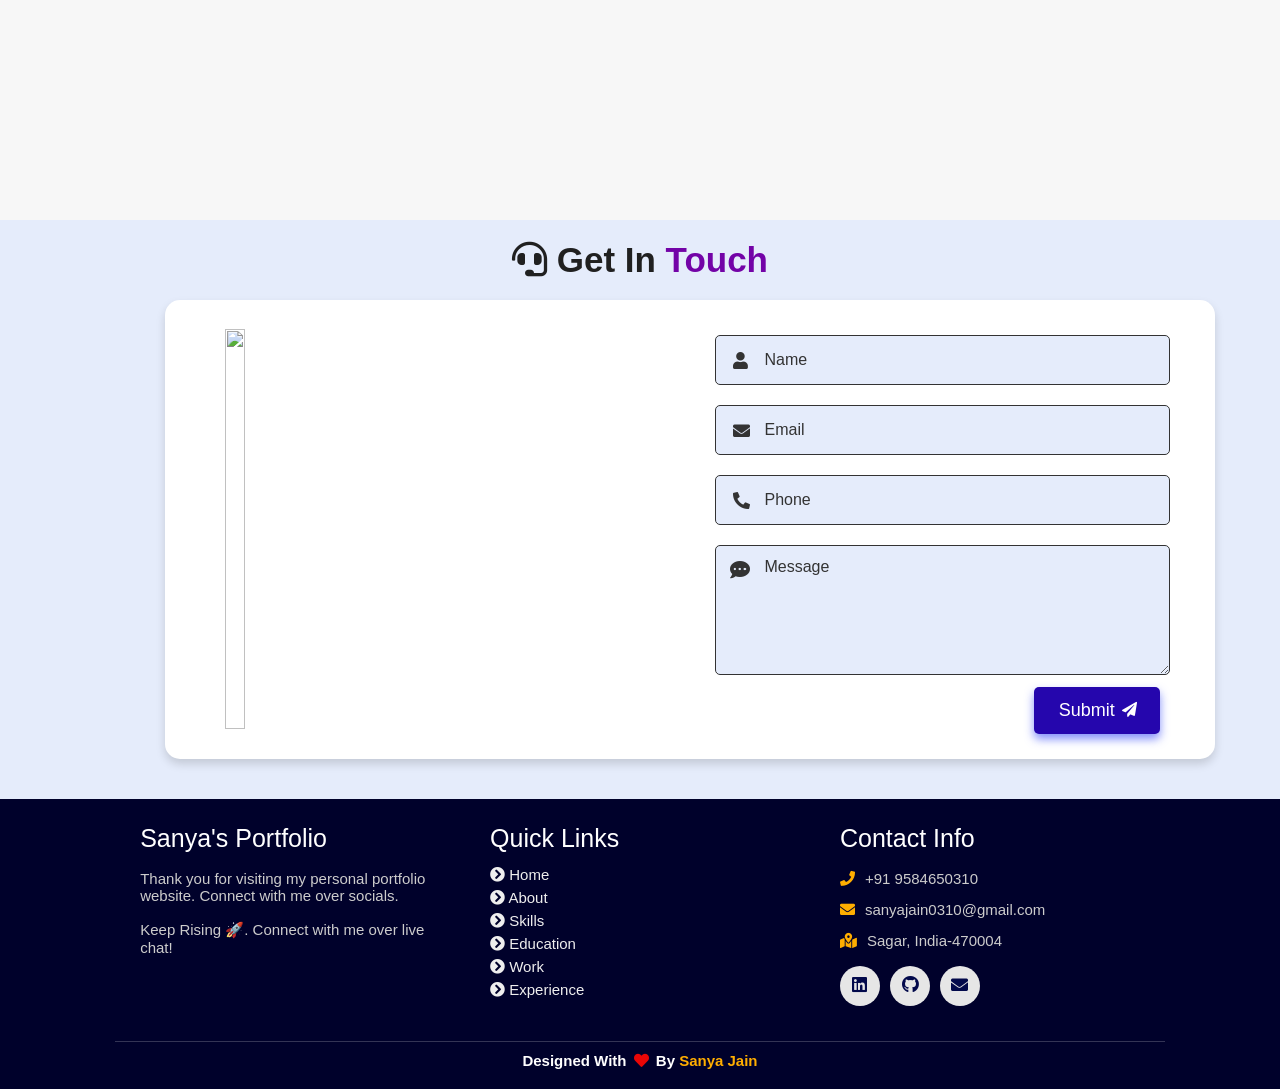
==== commit 8c144abe: "Update index.html" ====
--- a/index.html
+++ b/index.html
@@ -81,7 +81,8 @@
         <span class="tag">Python Developer | AI Enthusiast</span>
         
         <p>I am a Python developer .
-          I am pursuing BTECH from Dr. HariSingh Gour University Sagar (M.P).
+            
+          I am pursuing B.Tech from Dr. HariSingh Gour University Sagar (M.P).
           I am very passionate about improving my coding skills & developing applications & websites.
           Aspiring Engineering student with hands-on experience in Python development, web technologies (HTML, CSS),
           and AI fundamentals. Skilled in problem solving, clean coding practices, and developing beginner-level applications 
@@ -378,3 +379,4 @@
 
 
 
+
--- a/assets/style.css
+++ b/assets/style.css
@@ -184,7 +184,7 @@
   display: flex;
   flex-wrap: wrap;
   gap: 1.5rem;
-  min-height: 100vh;
+  min-height: 70vh;
   align-items: center;
 }
 .home #particles-js {
@@ -460,7 +460,7 @@
 
 /* skills section starts */
 .skills {
-  min-height: 50vh;
+  min-height: 30vh;
   background: linear-gradient(to bottom, #57059e, #4a00e0);
 }
 .skills h2 {
@@ -1224,3 +1224,5 @@
 
 }
 
+
+
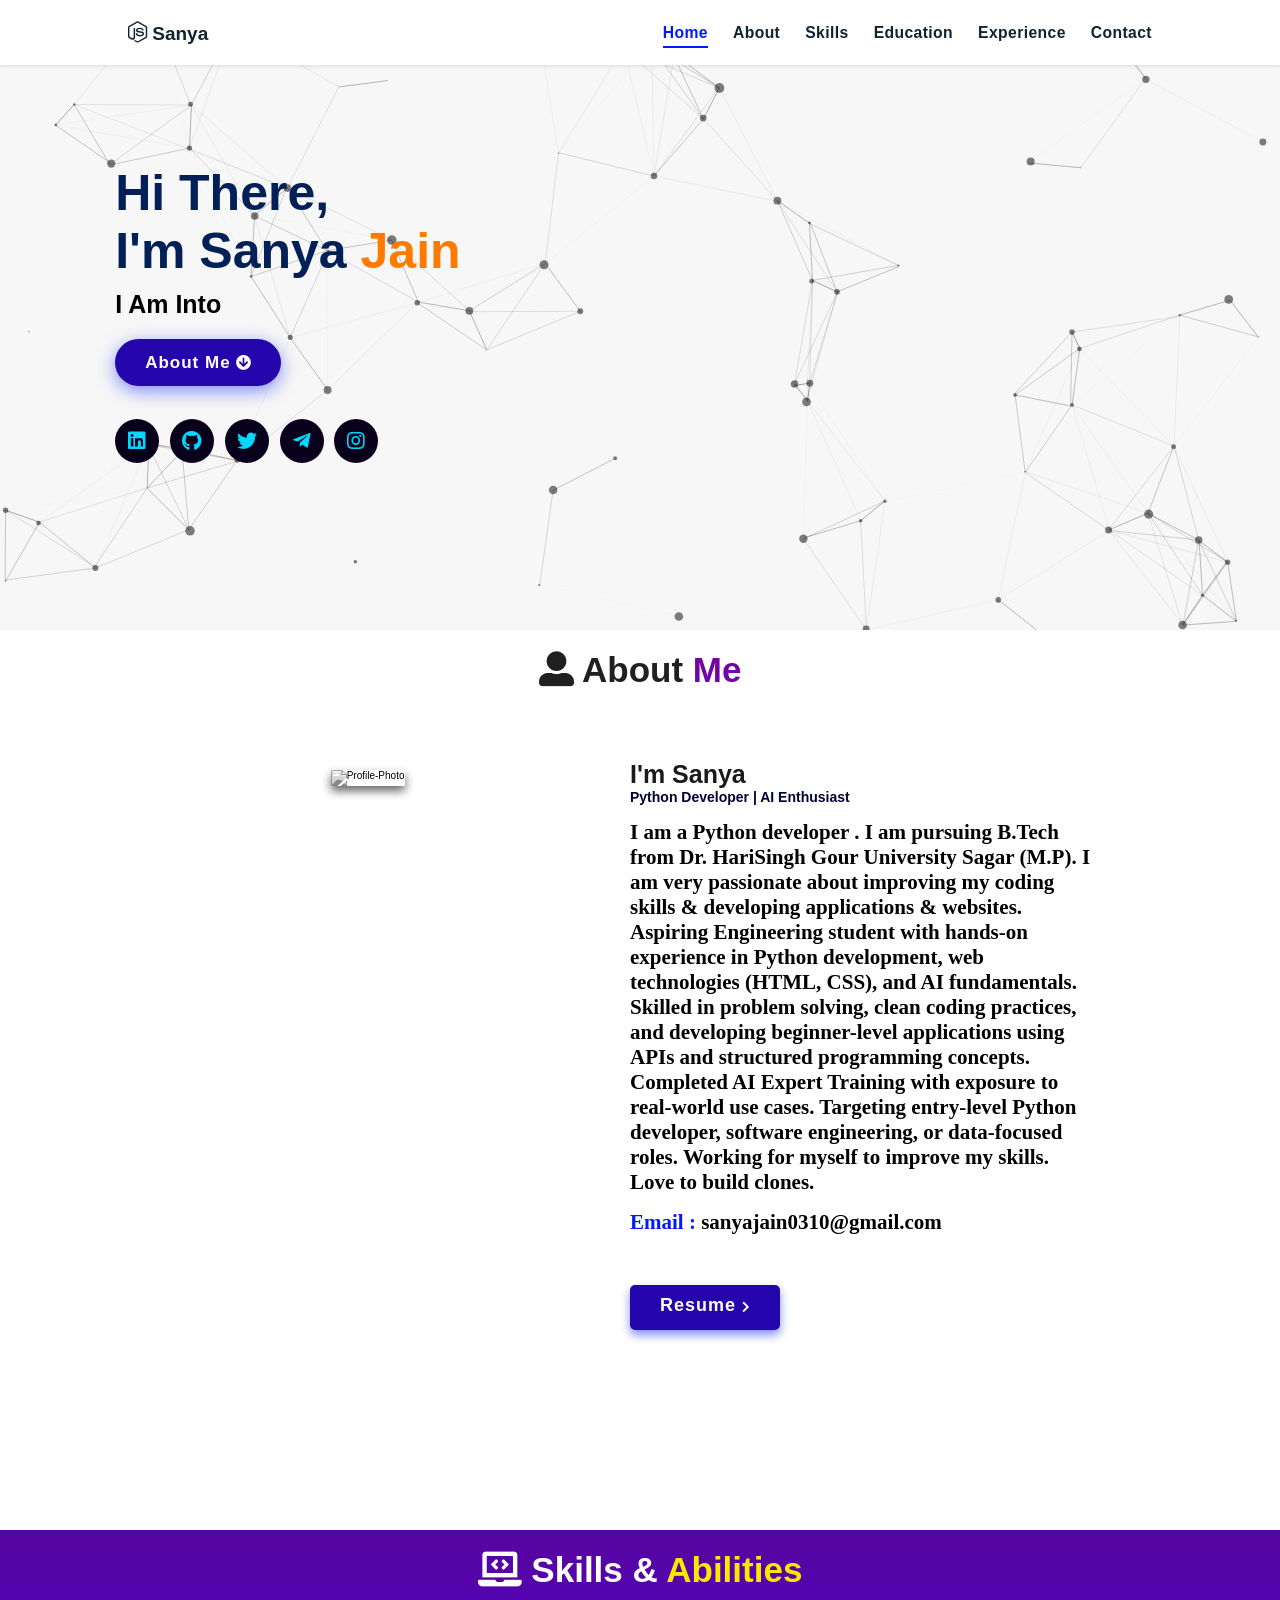
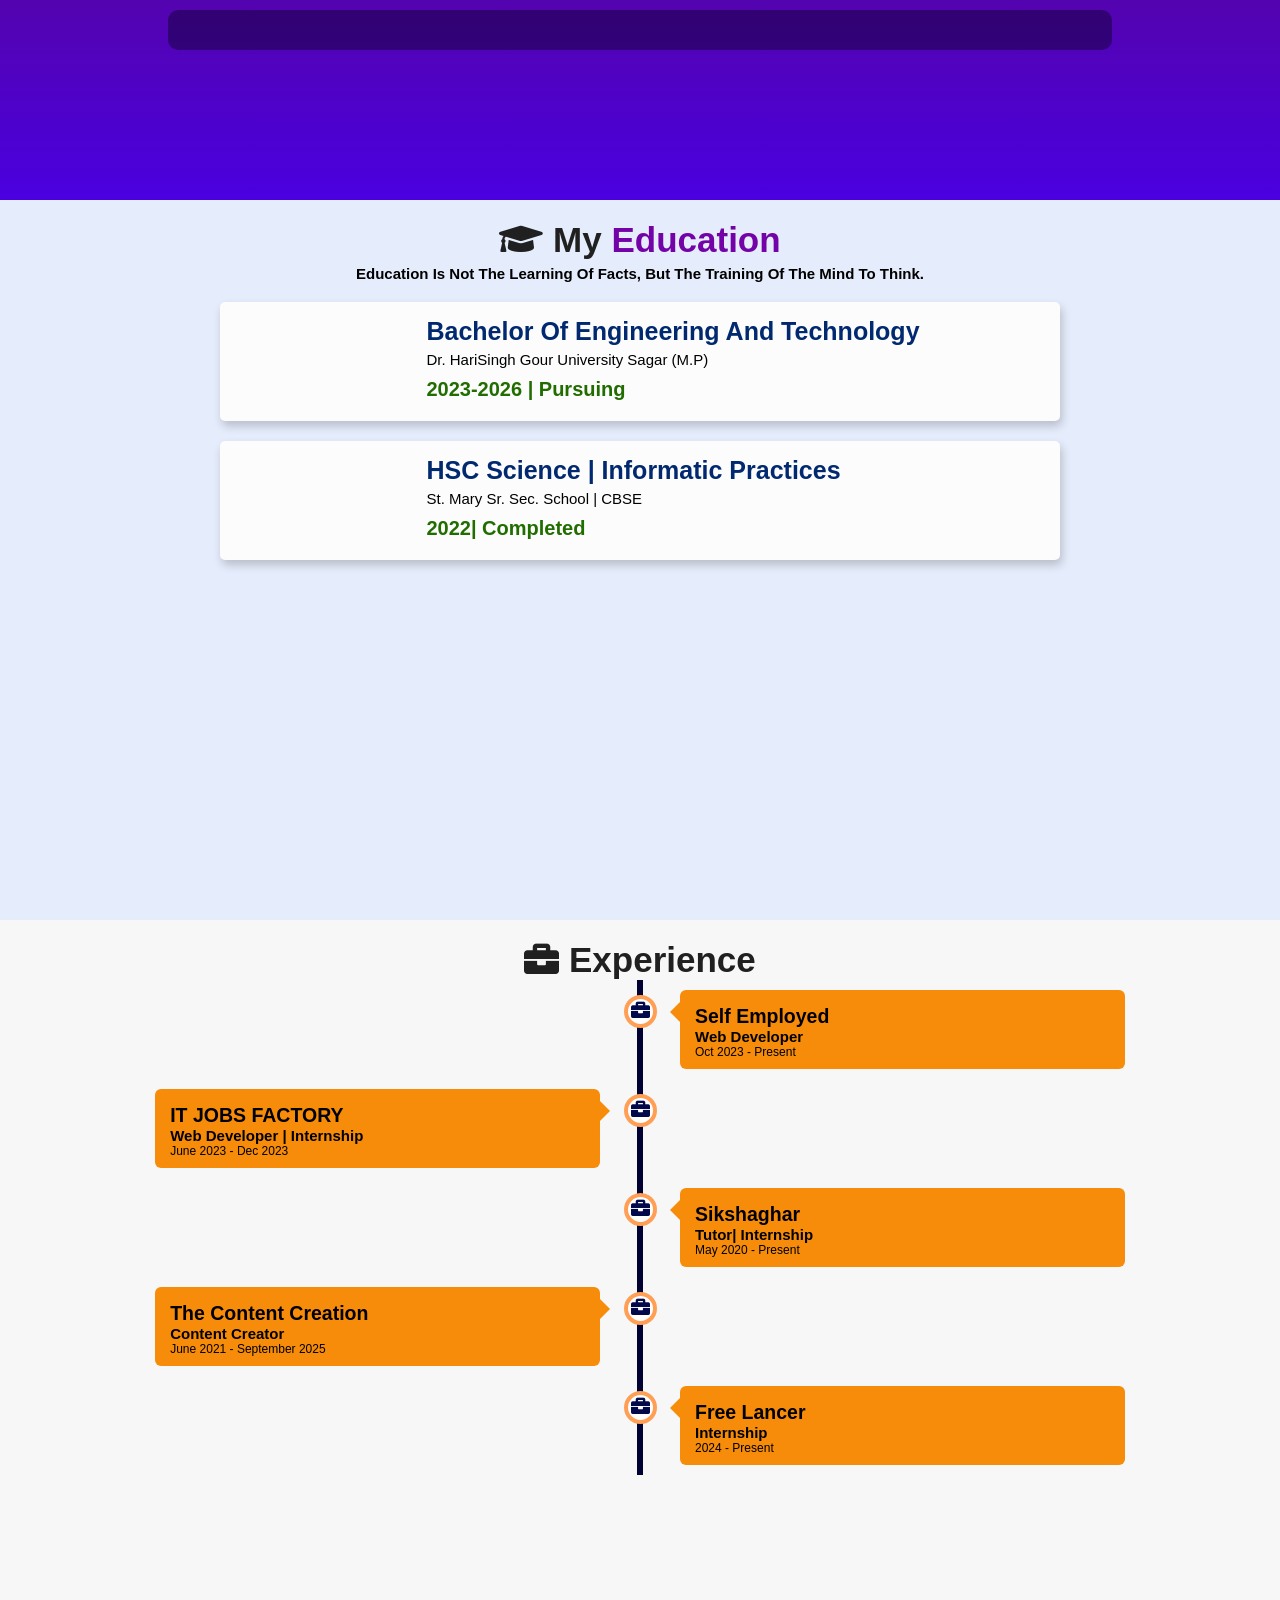
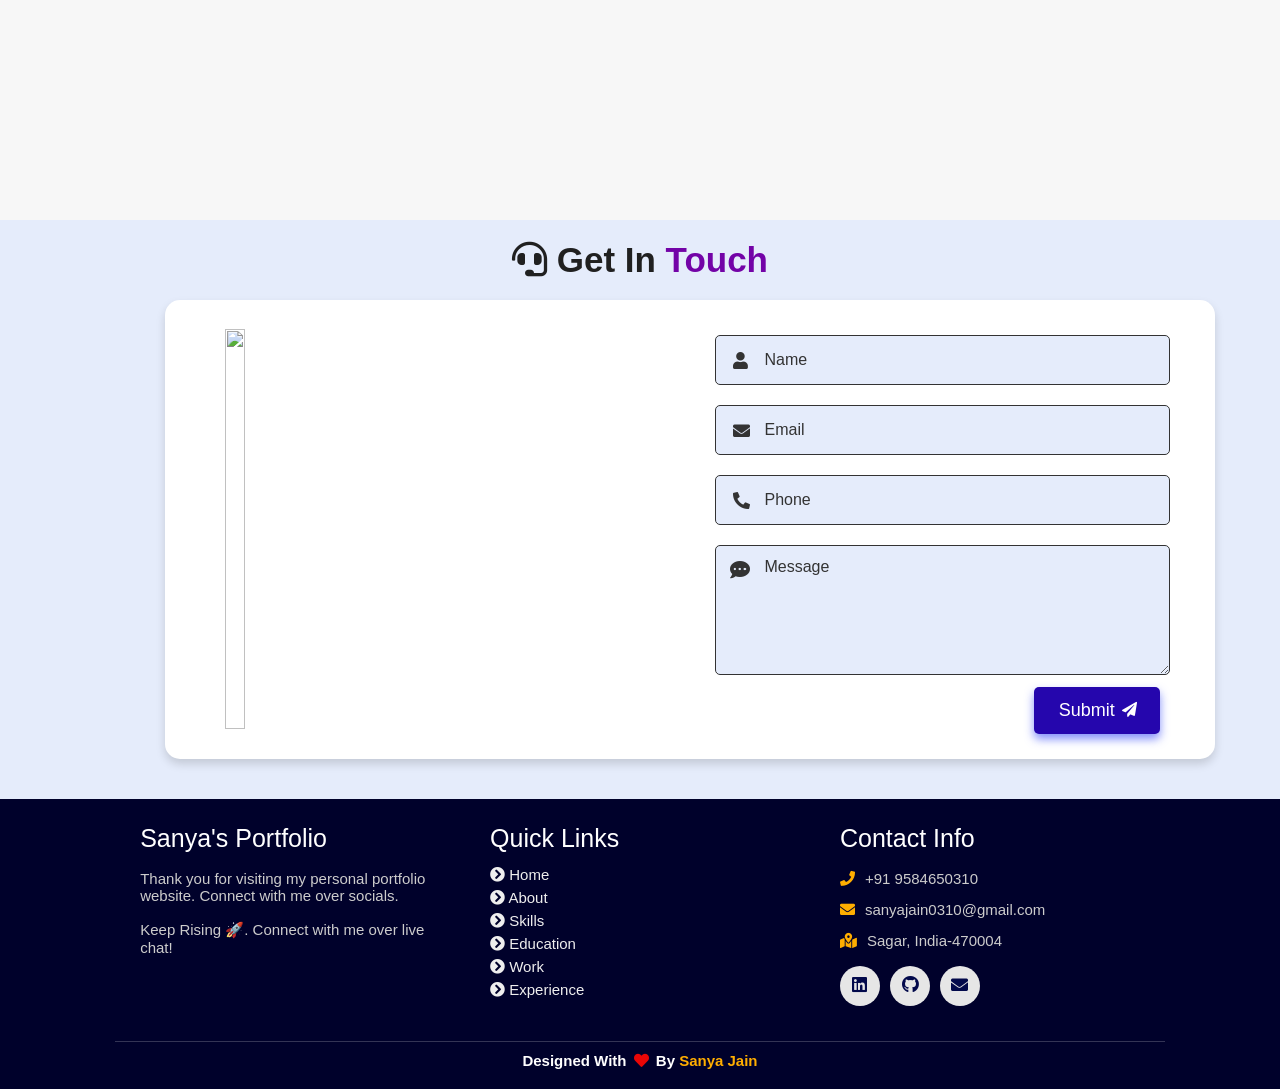
==== commit ca9b99ad: "Update print statement from 'Hello' to 'Goodbye'" ====
--- a/index.html
+++ b/index.html
@@ -225,19 +225,19 @@
       </div>
     </div>
 
-    <!--div class="container right">
-      <div class="content">
-        <div class="tag">
-          <h2>Frshr Technologies</h2>
-        </div>
-        <div class="desc">
-            <h3>Wordpress Developer | Internship</h3>
-            <p>April 2021 - April 2021</p>
-        </div>
-      </div>
-    </div>
-
-    <div class="container left">
+    <div class="container right">
+      <div class="content">
+        <div class="tag">
+          <h2>Free Lancer</h2>
+        </div>
+        <div class="desc">
+            <h3>Internship</h3>
+            <p> 2024 - present</p>
+        </div>
+      </div>
+    </div>
+
+    <!--div class="container left">
       <div class="content">
         <div class="tag">
           <h2>WonderingBlog</h2>
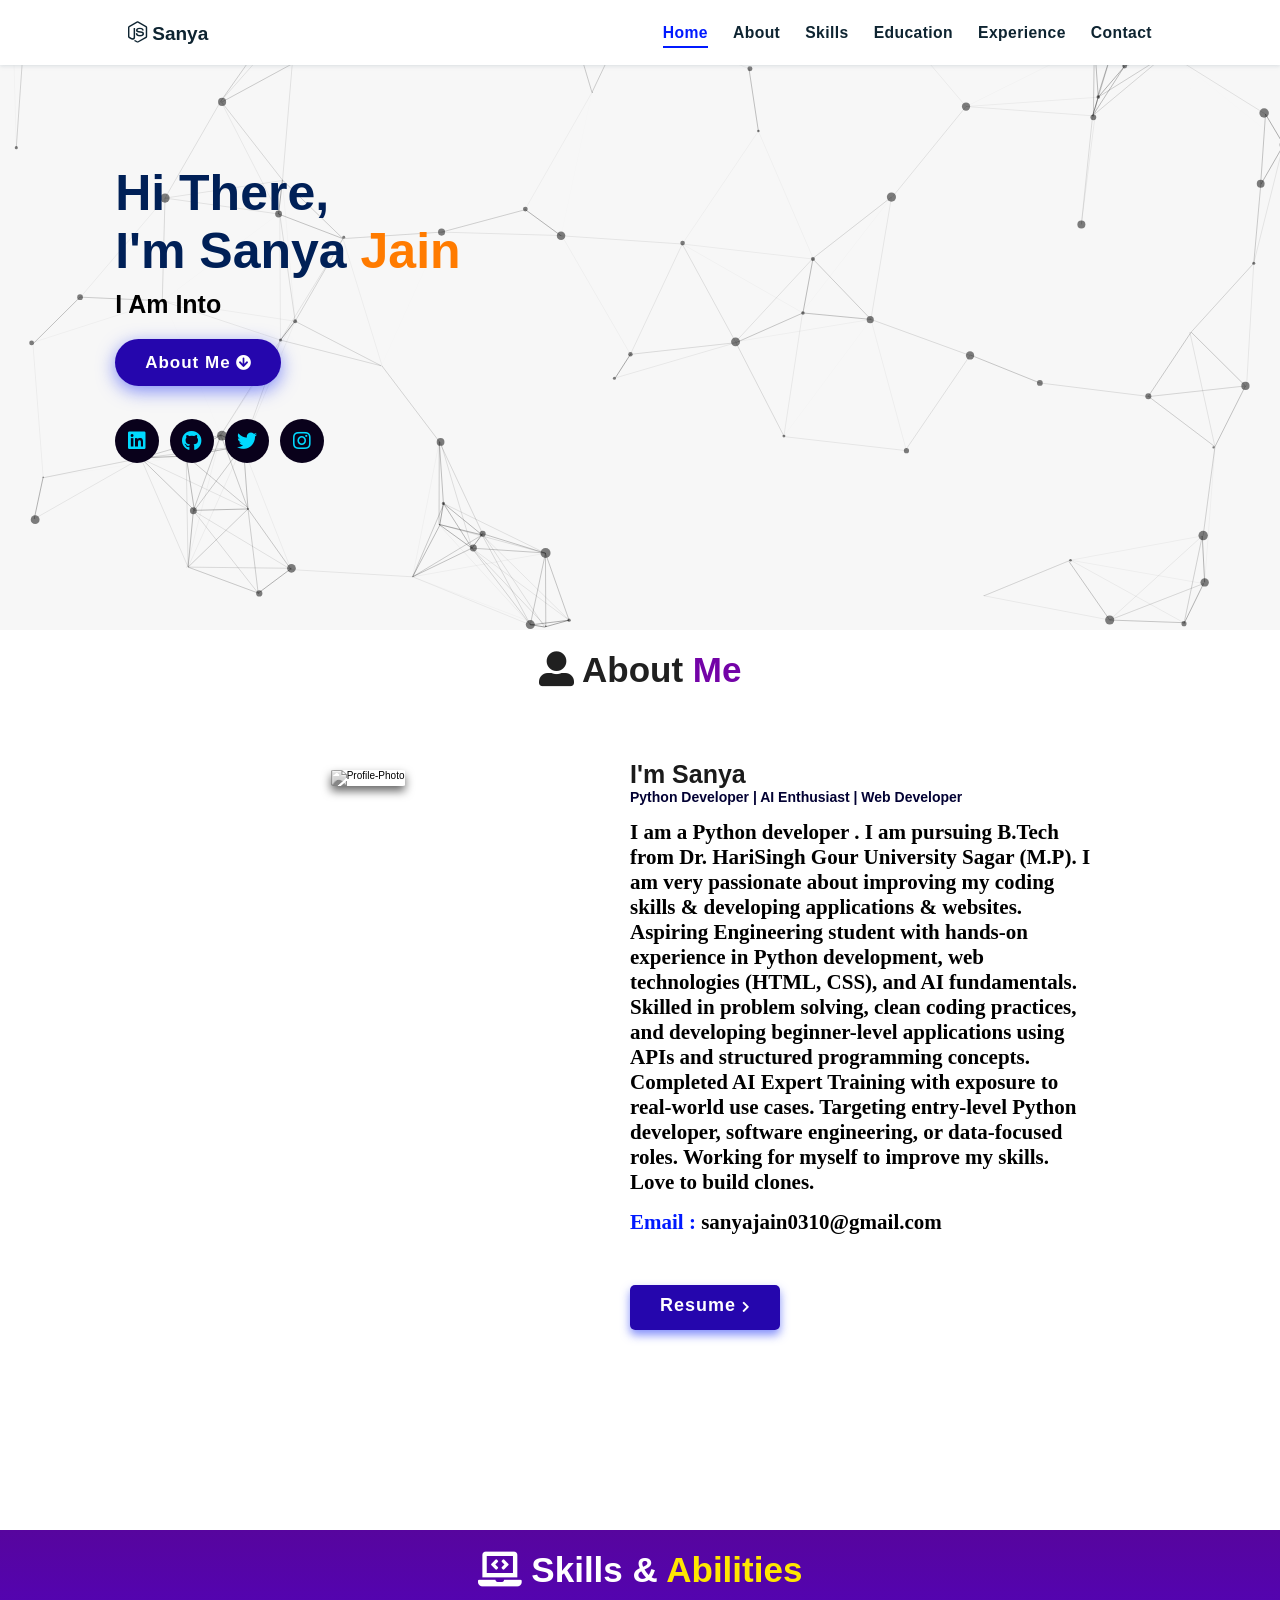
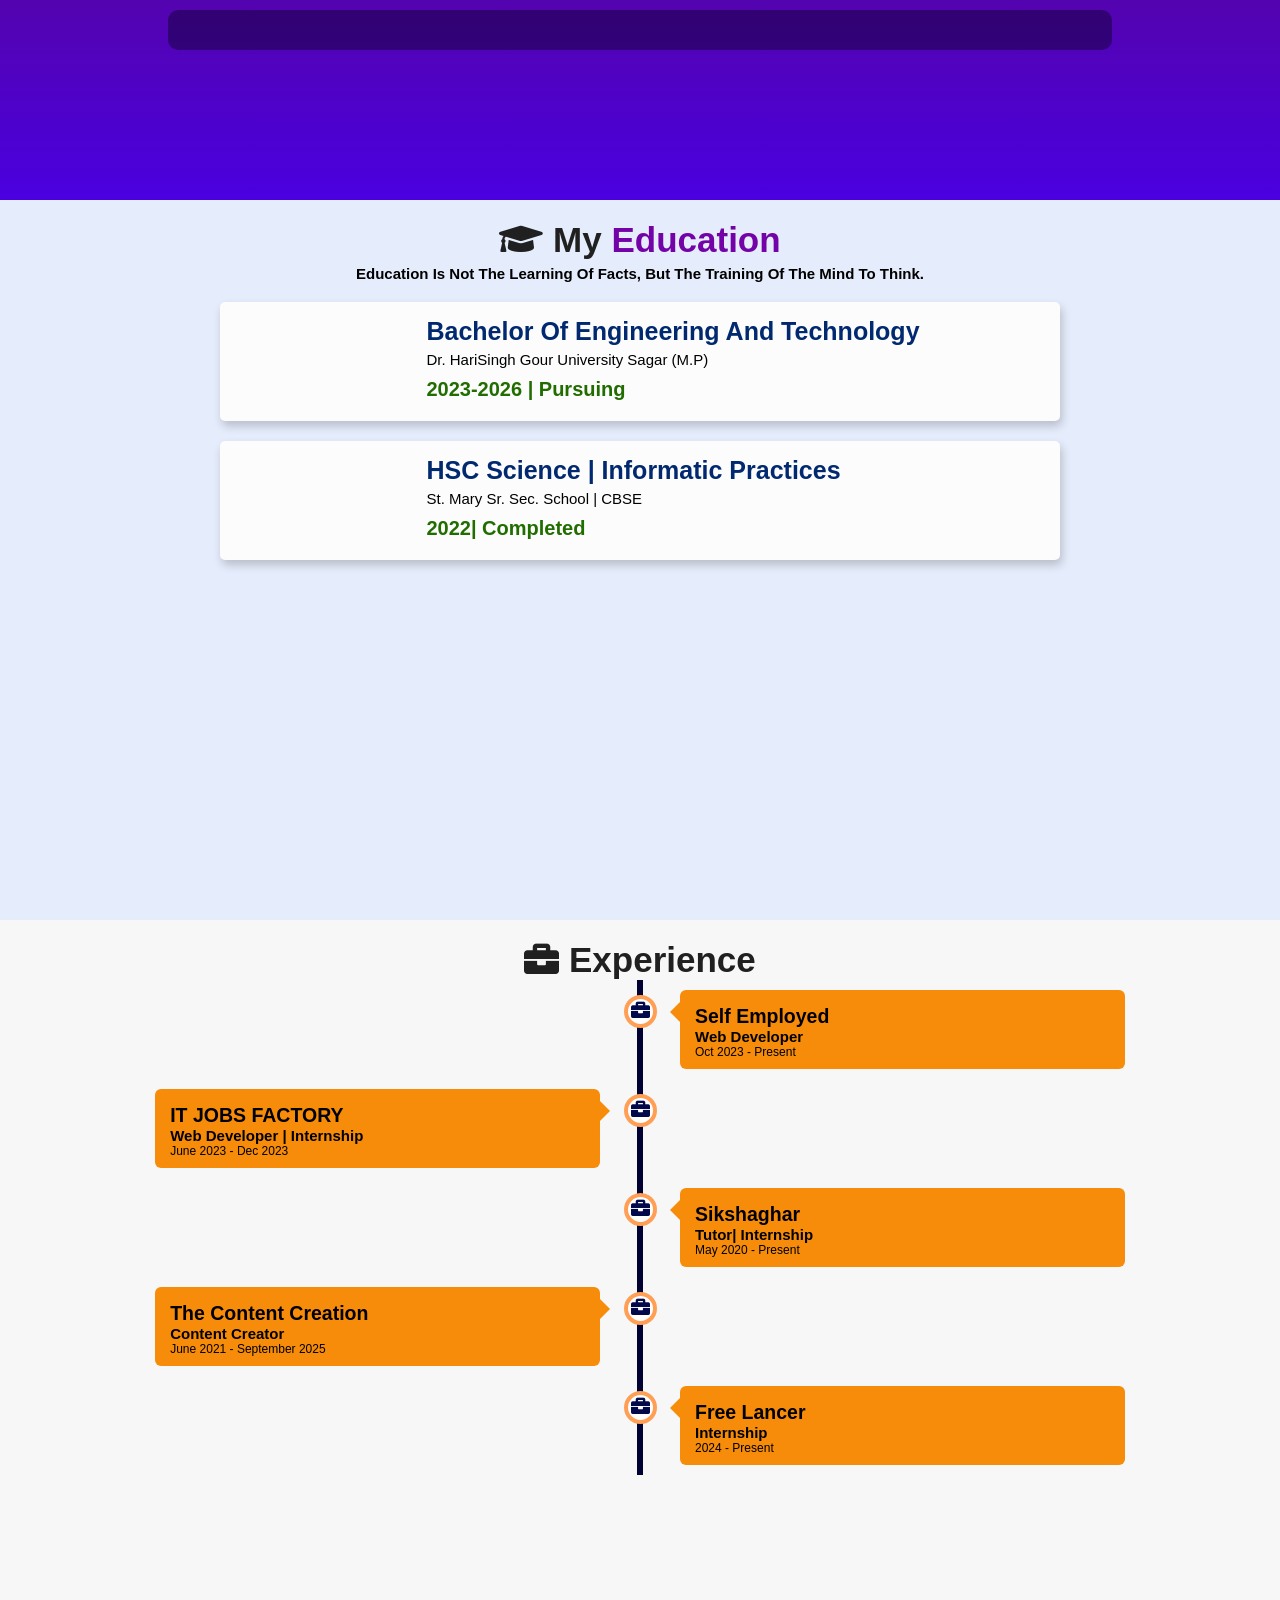
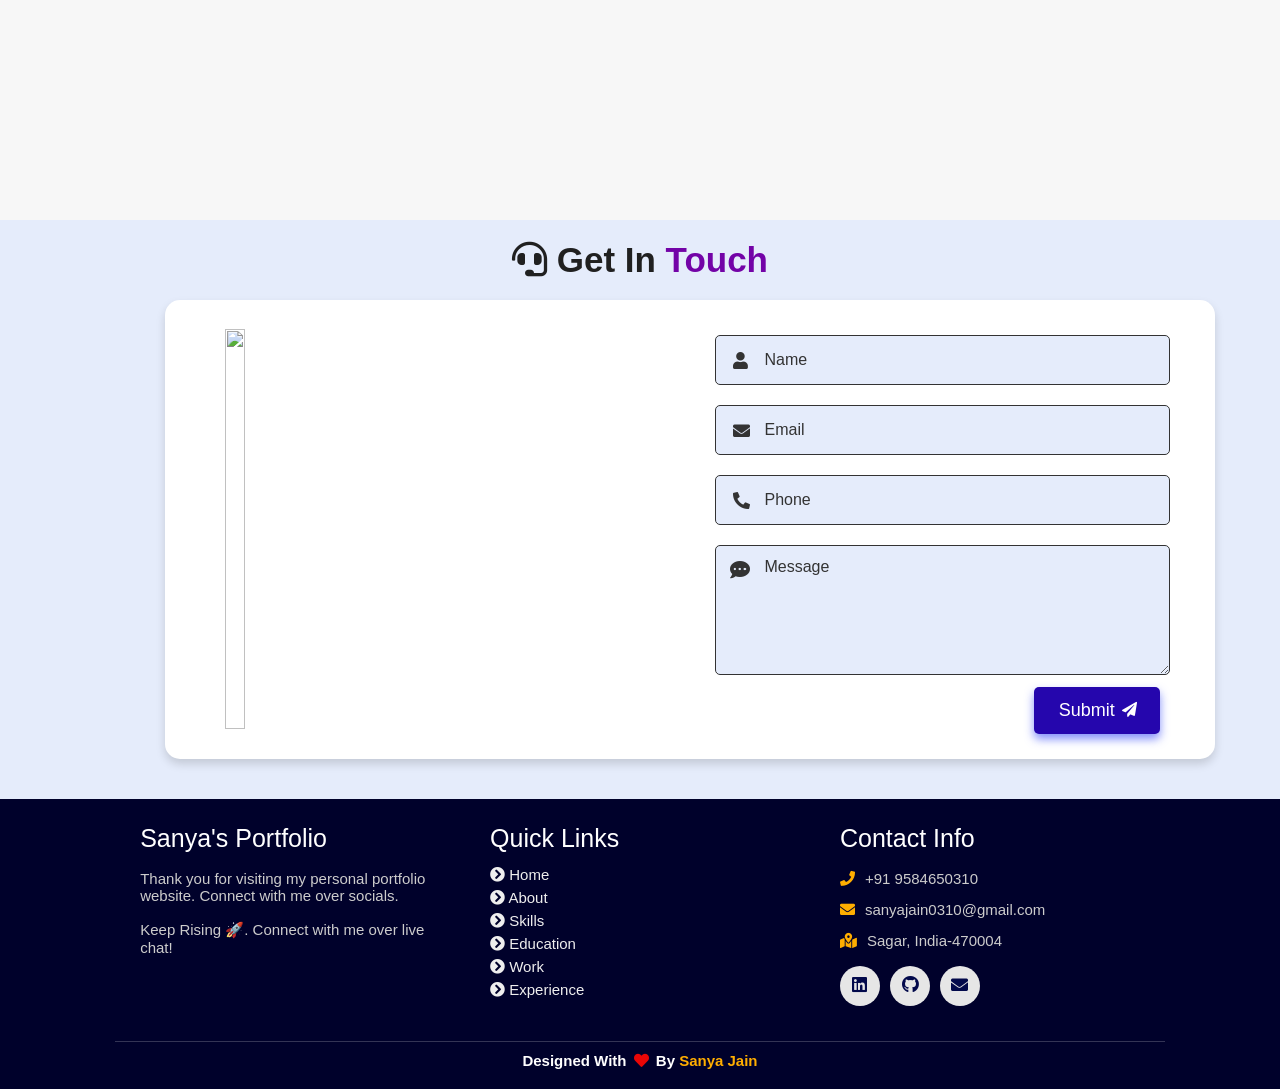
==== commit 2b32601f: "Update print statement from 'Hello' to 'Goodbye'" ====
--- a/index.html
+++ b/index.html
@@ -55,7 +55,6 @@
           <li><a class="linkedin" aria-label="LinkedIn" href="https://www.linkedin.com/in/sanya-jain-904210/" target="_blank"><i class="fab fa-linkedin"></i></a></li> 
           <li><a class="github" aria-label="GitHub" href="https://github.com/SanyaJain03" target="_blank"><i class="fab fa-github"></i></a></li>
           <li><a class="twitter" aria-label="Twitter" href="https://twitter.com/Sanya_Jain" target="_blank"><i class="fab fa-twitter"></i></a></li>
-          <li><a class="telegram" aria-label="Telegram" href="https://t.me/lifecode5" target="_blank"><i class="fab fa-telegram-plane"></i></a></li>
           <li><a class="instagram" aria-label="Instagram" href="https://www.instagram.com/Sanyaaaa.jian"><i class="fab fa-instagram" target="_blank"></i></a></li>
         </ul>
       </div>
@@ -78,7 +77,7 @@
     </div>
     <div class="content">
         <h3>I'm Sanya</h3>
-        <span class="tag">Python Developer | AI Enthusiast</span>
+        <span class="tag">Python Developer | AI Enthusiast | Web Developer</span>
         
         <p>I am a Python developer .
             
